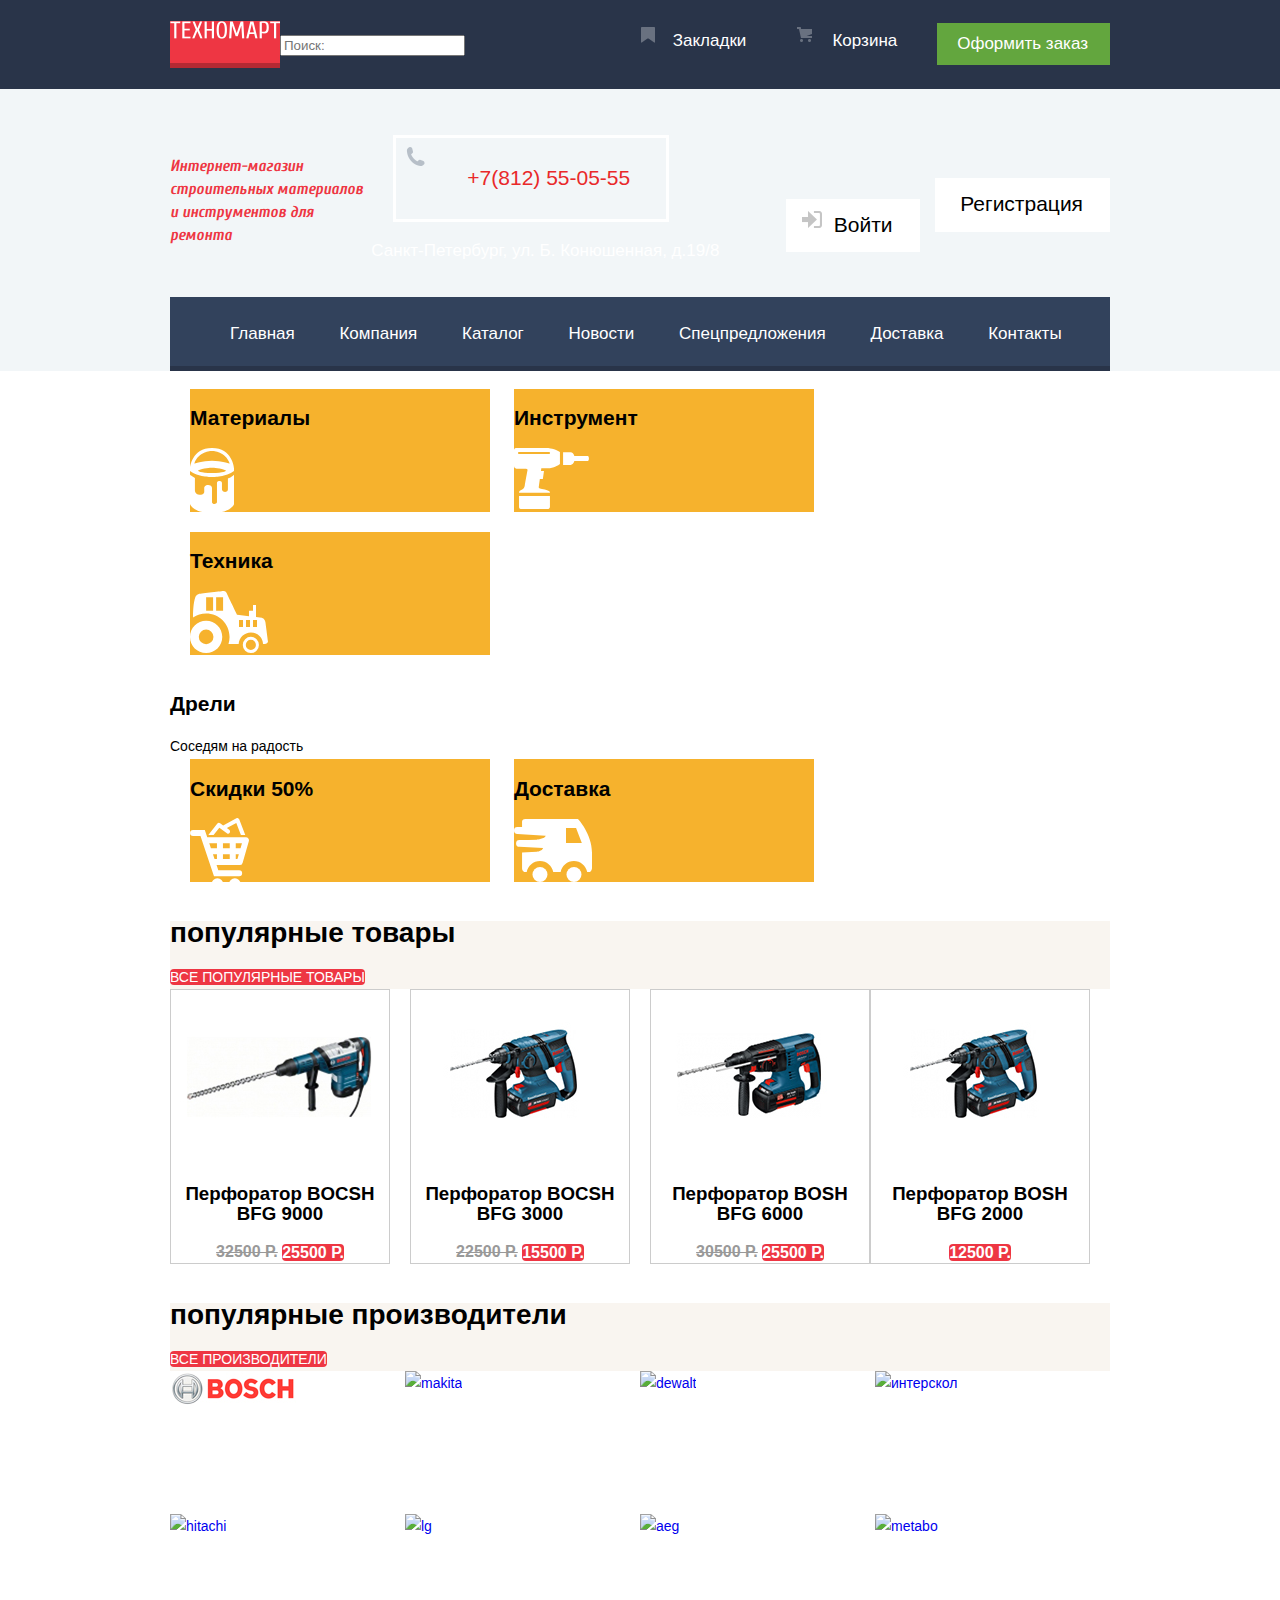
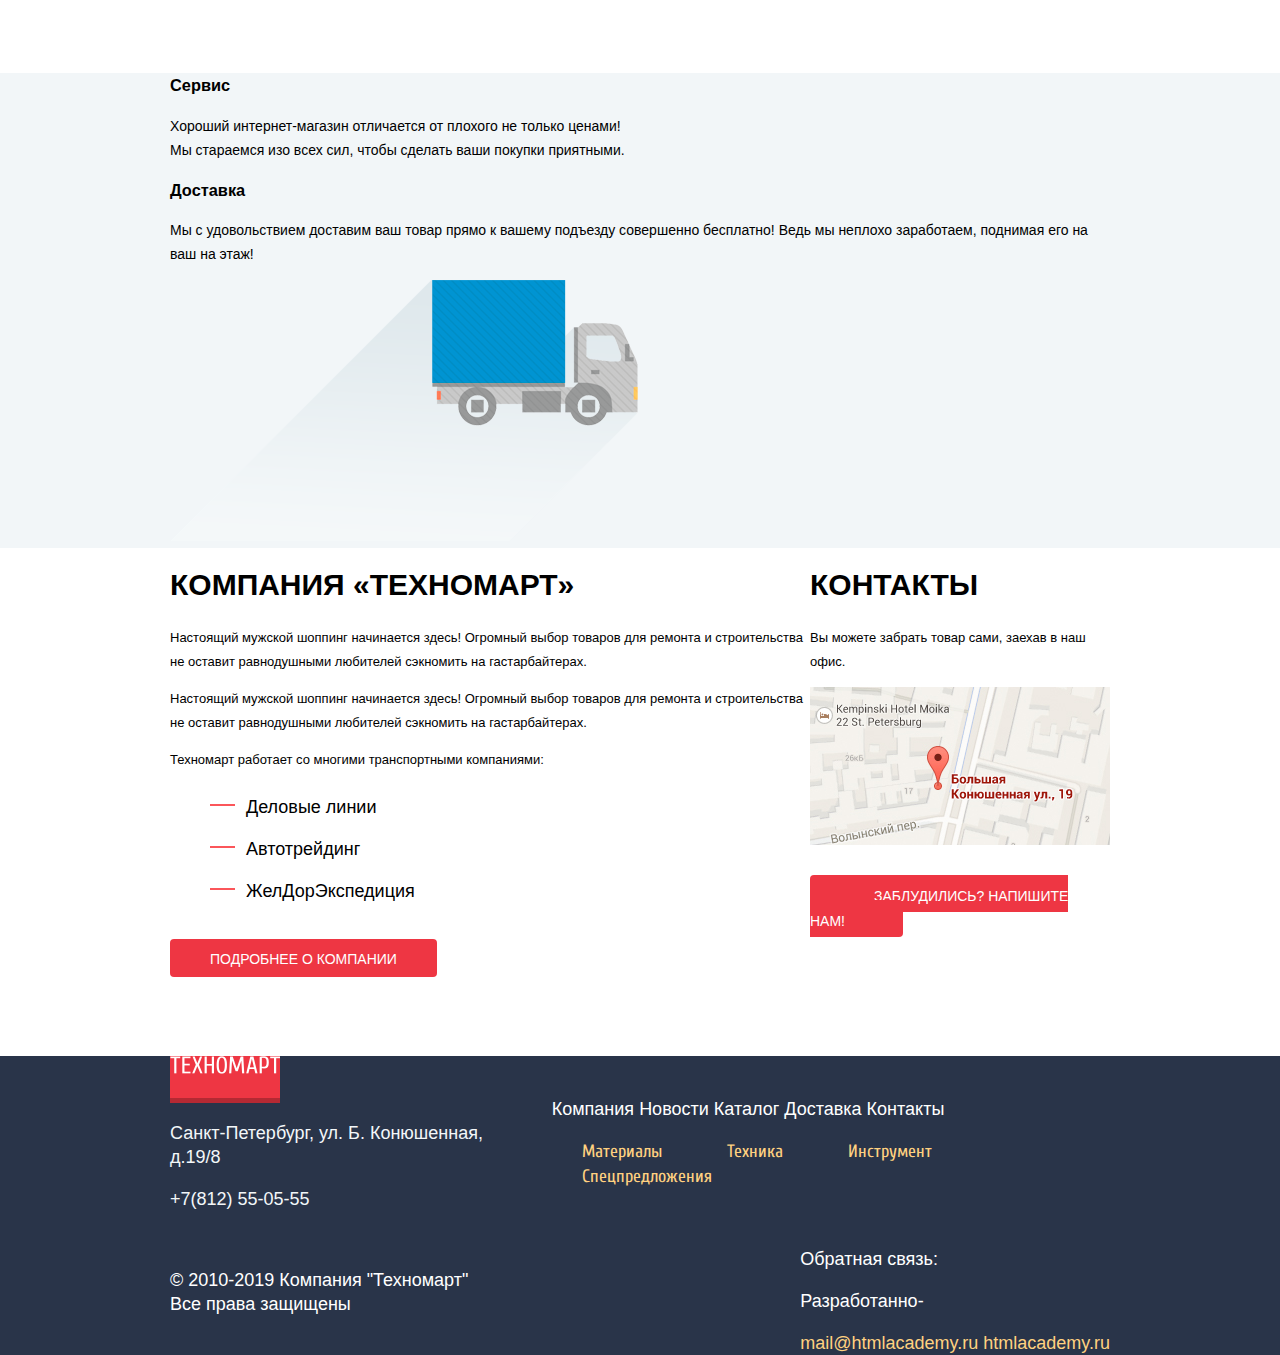
==== index.html @ f89e7402 "lll" ====
<!DOCTYPE html>
<html lang="ru">
  <head>
    <meta charset="utf-8">
    <title>HTML Academy: Техномарт</title>
    <link rel="stylesheet" href="css/normalize.css">
    <link rel="stylesheet" href="https://fonts.googleapis.com/css?family=Cuprum:400,700&amp;subset=cyrillic">
    <link rel="stylesheet" href="css/style.css" >
  </head>
  <body>
    <header class="header">
    <div class="header-action">
     <div class="container">
       <div class="header-inner">
      <a class="logo"><img src="img/logo.png" alt="техномарт магазин"></a>

      <div class="search">
      <form action="#" method="get" >
      <input type="search" name="search" id="search" placeholder="Поиск:">
      <label class="search-label" for="search"></label>
      </form>
      </div>
      <nav class="navigation ">
        <ul class="navigation-list-up list-unstyled">
        <li><a href="bookmarks.html" class="bookmarks">Закладки</a></li>
        <li><a href="basket.html" class="basket">Корзина</a></li>
        <li><a href="order.html" class="order">Оформить заказ</a></li>
        </ul>
      </nav>
      </div>
     </div>

    <div class="header-contacts">
      <div class="container">
        <div class="header-inner">
       <h1> Интернет-магазин<br>
           строительных материалов<br>
           и инструментов для ремонта</h1>

        <div class="contacts-list">
          <div class="contacts-item contacts-company"><p>+7(812) 55-05-55</p></div>
          <div class="contacts-item contacts-address"><p>Санкт-Петербург, ул. Б. Конюшенная, д.19/8</p></div>
        </div>




      <h2 class="visually-hidden">кнопки для пользователя</h2>
        <ul class="user-list list-unstyled">
          <li class="user-item"><a href="login.html" class="login">Войти</a></li>
          <li><a href="registration.html" class="registration">Регистрация</a></li>
        </ul>
       </div>




      <nav class="navigation-menu">
       <ul class="navigation-list list-unstyled">
        <li class="navigation-item"> <a href="main.html">Главная</a></li>
          <li><a href="company.html">Компания</a></li>
          <li><a href="catalogue.html">Каталог</a></li>
          <li><a href="news.html">Новости</a></li>
          <li><a href="special.html">Спецпредложения</a></li>
          <li><a href="delivery.html">Доставка</a></li>
          <li><a href="contacts.html">Контакты</a></li>
       </ul>
      </nav>
     </div>
   </div>
   </header>

   <main>
    <div class="offerings all">
      <div class="container">
      <section>
       <div class="offering">
         <h2>Материалы</h2>
         <div class="offers img">
         <img src="img/icon-materials.svg" alt="Материалы" width="44" height="65">
         </div>
         <a href="materials.html" class="button-offers">на любой вкус</a>
       </div>
       <div class="offering">
         <h2>Инструмент</h2>
         <div class="offers img">
         <img src="img/icon-tool.svg" alt="Инструмент" width="75" height="61">
         </div>
         <a href="tool.html" class="button-offers">на все случаи</a>
       </div>
       <div class="offering">
         <h2>Техника</h2>
         <div class="offers img">
         <img src="img/icon-technics.svg" alt="Техника" width="78" height="62">
         </div>
         <a href="technics.html" class="button-offers">для стройки</a>
       </div>
       <!--надо решить что это-->
       <section class="slider">
        <div class="slider-control"
        <label for="booton-1"></label>
        <label for="booton-2"></label>
        </div>
        <label class="arrow-left" for="botoon-1"></label>
        <label class="arrow-right" for="botoon-2"></label>
        <div class="slider-text">
          <h2>Дрели</h2>
          <span> Соседям на радость</span>
          <a href="catalog-products .html" class="button"></a>
        </div>


       </section>
       <div class="offering">
         <h2>Скидки 50%</h2>
         <div class="offers img">
         <img src="img/icon-discounts.svg" alt="Скидки 50%" width="59" height="72">
         </div>
         <a href="discounts.html" class="button-offers">на 350 товаров</a>
       </div>
       <div class="offering">
         <h2>Доставка</h2>
         <div class="offers img">
         <img src="img/icon-delivery.svg" alt="Доставка" width="78" height="65">
         </div>
         <a href="delivery.html" class="button-offers">бесплатно</a>
       </div>
      </section>


       <div class="popular-goods">
         <h1>популярные товары</h1>
         <a href="popular-goods" class=button>все популярные товары</a>
       </div>
       <section>
        <div class="popular-catalog">
       <div class="perforator-image">
           <img src="img/bosch9000.jpg" width="218" height="170" alt="Перфоратор Bosch BFG 9000">
           <h3>Перфоратор BOCSH <br>
               BFG 9000</h3>
           <span class="oldprice">32500 Р.</span>
           <a href="#bfg9000" class="button">25500 Р.</a>
         </div>
         <div class="perforator-image">
           <img src="img/bosch3000.jpg" width="218" height="170" alt="Перфоратор Bosch BFG 3000">
           <h3>Перфоратор BOCSH <br>
               BFG 3000</h3>
           <span class="oldprice">22500 Р.</span>
           <a href="#bfg3000" class="button">15500 Р.</a>
         </div>
         <div class="perforator-image">
           <img src="img/bosch6000.jpg" width="218" height="170" alt="Перфоратор Bosch BFG 6000">
           <h3>Перфоратор BOSH <br>
               BFG 6000</h3>
           <span class="oldprice">30500 Р.</span>
           <a href="#bfg6000" class="button">25500 Р.</a>
         </div>
         <div class="perforator-image">
           <img src="img/bosch2000.jpg" width="218" height="170" alt="Перфоратор Bosch BFG 2000">
           <h3>Перфоратор BOSH <br>
               BFG 2000</h3>
           <a href="#bfg6000" class="button">12500 Р.</a>
        </div>
        </section>
        <div class="popular-firms">
          <h1>популярные производители</h1>
          <a href="popular-firms" class=button>все производители</a>
        </div>
        <div class="banner-firms">
          <a href="#bosch"><img src="img/bosch-firm.jpg" alt="bosch" width="126" height="37"></a>
          <a href="#makita"><img src="img/makita-firm.jpg" alt="makita" width="123" height="34"></a>
          <a href="#dewalt"><img src="img/dewalt-firm.jpg" alt="dewalt" width="146" height="44"></a>
          <a href="#интерскол"><img src="img/интерскол-firm.jpg" alt="интерскол" width="200" height="89"></a>
          <a href="#hitachi"><img src="img/hitachi-firm.jpg" alt="hitachi" width="170" height="31"></a>
          <a href="#lg"><img src="img/lg-firm.jpg" alt="lg" width="121" height="73"></a>
          <a href="#aeg"><img src="img/aeg-firm.jpg" alt="aeg" width="151" height="96"></a>
          <a href="#metabo"><img src="img/metabo-firm.jpg" alt="metabo" width="204" height="69"></a>
        </div>
       </div>
      </section>
    </div>
  </div>


     <div class="service">
       <div class="container">
       <h3>Сервис</h3>
       <p>Хороший интернет-магазин отличается от плохого не только ценами!
       <br>
        Мы стараемся изо всех сил, чтобы сделать ваши покупки приятными.</p>


      <div class="service all">
        <form></form>
      <h3>Доставка</h3>
      <p>Мы с удовольствием доставим ваш товар прямо
      к вашему подъезду совершенно бесплатно!
      Ведь мы неплохо заработаем,
      поднимая его на ваш на этаж!</p>
      <img src="img/car.png" alt=машина>
      </div>
    </div>
  </div>


      <div class="about-company">
        <div class="container">
          <div class="about-company-inner">
        <div class="info">
          <h2>компания «техномарт»</h2>
          <p>Настоящий мужской шоппинг начинается здесь!
          Огромный выбор товаров для ремонта и строительства не
          оставит равнодушными любителей сэкномить на гастарбайтерах.</p>
          <p>Настоящий мужской шоппинг начинается здесь!
          Огромный выбор товаров для ремонта и строительства
          не оставит равнодушными любителей сэкномить на гастарбайтерах.</p>
          <p>Техномарт работает со многими транспортными компаниями:</p>
          <ul class="list-info list-unstyled">
            <li>Деловые линии</li>
            <li>Автотрейдинг</li>
            <li>ЖелДорЭкспедиция</li>
          </ul>
          <a href="company.html" class="button">Подробнее о компании</a>
        </div>
          <div class="contacts">
            <h2>контакты</h2>

            <p>Вы можете забрать товар сами, заехав в наш офис.</p>
            <h2 class="visually-hidden">карта гугл</h2>
            <a href="img/map.jpg" class="map"><img src="img/map.jpg" width="300" height="158"
              alt="Санкт-Петербург, ул. Б. Конюшенная, д.19/8"></a>
            <a href="write-us.html" class="button">заблудились? напишите нам!</a>
          </div>
        </div>
        </div>


    </main>



      <div class="footer">

          <div class="container">
            <div class="footer-inner">
        <div class="left-footer-menu">
       <a class="logo"><img src="img/logo.png" alt="техномарт магазин"></a>
       <div class="address-footer">
           <div class="contacts-item contacts-address-footer"><p>Санкт-Петербург, ул. Б. Конюшенная, д.19/8</p></div>
           <div class="contacts-item contacts-company-footer"><p>+7(812) 55-05-55</p></div>
         </div>
        </div>
        <div class="right-footer-menu">
        <nav class="footer-navigation">
         <ul class="footer-navigation-list list-unstyled">
            <li class="navigation-item"><a href="company.html">Компания</a></li>
            <li><a href="news.html">Новости</a></li>
            <li><a href="catalogue.html">Каталог</a></li>
            <li><a href="delivery.html">Доставка</a></li>
            <li><a href="contacts.html">Контакты</a></li>
         </ul>
        </nav>
        <nav class="navigation menu-buttom">
          <ul class="navigation-list-buttom list-unstyled">
           <li class="navigation-item"><a href="materials.html">Материалы</a></li>
             <!-- их надо разметить по другому как то, они же желтые-->
             <li><a href="technique.html">Техника</a></li>
             <li><a href="tool.html">Инструмент</a></li>
             <li><a href="special.html">Спецпредложения</a></li>
          </ul>
        </nav>
        </div>
      </div>
     </div>






       <div class="footer-contact">
         <div class="container">
           <div class="contact-inner">
         <div class="copyright">
          <p> © 2010-2019 Компания "Техномарт"<br>
          Все права защищены
          </p>
         </div>
        <div class="social-btn">
          <a href="../vk.com./mygroup" class="social-btn-vk" aria-label="группа техномарта в контакте"></a>
          <a href="../facebook.com/mygroup" class="social-btn-fb" aria-label="группа техномарта на фейсбуке "></a>
          <a href="../instagram.com/mygroup" class="social-btn-inst" aria-label="группа техномарта в телеграм"></a>
        </div>
        <div class="communication">
          <div class="feedback">
            <p>Обратная связь:</p>
            <p>Разработанно-</p>
          </div>
          <div class="mail">
            <a href="mail@htmlacademy.ru">mail@htmlacademy.ru</a>
            <a href="https://htmlacademy.ru">htmlacademy.ru</a>
          </div>
        </div>
       </div>
       </div>
     </div>


       <div class="modal-map modal-content-show-map">
       <div>
       <button class="modal-content-close-map" type="button">закрыть</button>
       <img src="img/map.jpg" width="" height="">
       </div>
       </div>
       <div class="modal-content-user-letter">
       <button class="modal-content-close-letter" type="button">закрыть</button>
         <form class="appointment-form" action="https://echo.htmlacademy/ru" method="post">
          <p class="appointment-item">
           <label for="appointment-name">Ваше имя:</label>
           <input type="text" name="Ваше имя" placeholder="Имя Фамилия">
         </p>
         <p class="appointment-item">
           <label for="appointment-e-mail">Ваш e-mail:</label>
           <input type="address" name="Ваш e-mail:" placeholder="email@example.com">
         </p>
         <p class="appointment-item">
           <label for="appointment-text-letter">Текст письма:</label>
           <input type="textletter" name="Текст письма" placeholder="в свободной форме">
         </p>
         <div class="form-button">
       <button class="button" type="submit">отправить</button>
         </div>
         </form>
       </div>

     </div>
     </body>
    </html>
---- css/style.css ----
body {
  margin: 0;
  padding: 0;
  font-family: "PT Cuprum", Arial, sans-serif;
  font-size: 14px;
  line-height: 24px;
  font-weight: normal;
  font-style: normal;
  color:#000000 ;
  background-color: #ffffff;
}
.visually-hidden{
  position: absolute;
  width: 1px;
  height: 1px;
  margin: -1px;
  border: 0;
  padding: 0;
  clip: rect(0 0 0 0);
  overflow: hidden;
}
/*отмена почеркивания у ссылок*/
a {
text-decoration: none;
}
/*эффекты логотипа*/
.logo{
display: inline-block;
box-shadow: inset 0 -5px 0 rgba(0, 0, 0, 0.24);
height: 47px;
background-color: #ee3643;
}
/*цвет наведения у логотипа*/
.logo:hover{
  background-color: #ba2732;
}

/*отмена маркеров*/
.list-unstyled{
list-style-type: none;

}

/*размер верхней навигации*/
.header-action{
font-size: 17px;
}

/*размер шрифта футера цвет текста */
.footer{
font-size: 18px;
color: #f3f7f9;
background-color: #293449;
}

.footer-inner {
  display: flex;
  justify-content: space-between;
  align-items: center;
}
.contact-inner{
  display: flex;
  justify-content: space-between;
  align-items: center;
  }

.footer-navigation-list li{
  display: inline-block;
  }
.navigation-list-buttom li{
  display: inline-block;
  }
  .navigation-list a{
  display: block;
  padding: 25px 20px;
  vertical-align: middle;}
/*цвет ссылки*/
.navigation-list a,
.footer-navigation-list a,
.navigation-list-up a {
color: #ffffff;
}
.navigation-list-up a{
  display: block;

}
.navigation-list-buttom,
.mail{
color: #ffd180;
}

/*наведение и фокусировка верхней навигации*/
.navigation-list a:hover,
.navigation-list a:focus,
.navigation-list-up a:hover,
.navigation-list-up a:focus {
background-color: #212a3a;
}
.navigation-list li{
  display: inline-block;
}
.navigation-list-up li{
  display: inline-block;
}

.bookmarks {
    position: relative;
    width: 105px;
    float: left;
    padding: 12px 0 12px 45px;
    font-size: 17px;

  }
  .bookmarks::before {
    content: "";
    position: absolute;
    top: 10px;
    left: 13px;
    width: 20px;
    height: 20px;
    background: url(../img/icon-bookmark.png) no-repeat;
  }

  .basket {
      position: relative;
      float: left;
      width: 100px;
      padding: 12px 0 12px 50px;
      font-size: 17px;
}

.basket::before {
    content: "";
    position: absolute;
    top: 10px;
    left: 15px;
    width: 20px;
    height: 20px;
    background: url(../img/cart-icon.png) no-repeat;
  }


    .order {
    float: left;
    padding: 12px 22px 12px 20px;
    font-size: 17px;
    line-height: 18px;
  }

  .order {
      float: left;
      padding: 12px 22px 12px 20px;
      font-size: 17px;
      line-height: 18px;

      text-decoration: none;

      background: #63a63e;}

/*наведение подчеркивание футер*/
.mail a:hover,
.mail a:focus,
.navigation-list-buttom a:hover,
.navigation-list-buttom a:focus,
.footer-navigation-list a:hover,
.footer-navigation-list a:focus {
text-decoration: underline;
}


/* текст заглавный*/
.header-contacts h1{
width: 196px;
height: 60px;
color: #ee3643;
font-weigh: 100;
font-family: Cuprum;
font-size: 16px;
font-style: italic;
line-height: 23px;
}

/*фон вверху адрес и тел и стр каталога*/
.header-contacts,
.name-product,
.about-product,
.service {
background-color: #f2f6f8;
}
/*подчеркивание блок пользователя*/
.my-order,
.cabinet{
text-decoration: underline;
color: #32425c
}
.point{
width: 4px;
height: 5px;
background-color: #32425c;
border-radius: 50px;
}

/*фон темный для верхней навигации и низа футера*/
.footer-contact,
.header-action{
background-color: #293449;
}
/*фон главная и футер верх и тень*/
.navigation-menu,
.footer-menu{
box-shadow: inset 0 -5px 0 #293449;
background-color: #32425c;
}

/*фон производители и товары*/
.popular-goods,
.popular-firms{

background-color: #f9f5f0;
}

.button{

font: inherit;
text-align: center;
color: #ffffff;
vertical-align: middle;
text-transform: uppercase;
background-color: #ee3643;
border: none;
border-radius: 4px;
}
.button a{
display: inline block;
}
/* наведение и фокус кнопок*/
.button:hover,
.button:focus,
.button:active,
.btn:hover,
.btn:focus,
.btn:active {
background-color: #ba2732;
}


/*область для телефон*/
.contacts-company{
position: relative;
margin: 46px 50px 4px 22px;
border: 3px solid #ffffff;
width: 270px;
font-size: 21px;
line-height: 18px;
}

/*телефон компании*/
.contacts-company p{
  padding: 10px 10px 11px 71px;
  color: #e9292a;
}
.contacts-company::before{
content: "";
position: absolute;
top: 9px;
left: 10px;
width: 20px;
height: 20px;
background: url(../img/icon-phone.png) no-repeat;

}

}
/*адрес компании*/
.contacts-address p{
margin-left: 31px;
font-size: 14px;
line-height: 24px;
color: #32425c;
}

/*ввод и регистрация и блок пользователя*/
.login{
  position: relative;
font-size: 21px;
margin: 47px 10px 0 21px;
padding: 12px 26px 14px 46px;
background-color: #ffffff;
border: 2px solid #ffffff;
color:#000000;
}

.registration {
  font-size: 21px;
  float: right;
  padding: 12px 25px 14px 23px;
  margin-top: 47px;
  font-size: 21px;
  background-color: #ffffff;
  border: 2px solid #ffffff;
  color:#000000;
  }

  .login::before {
    content: "";
    position: absolute;
    top: 10px;
    left: 14px;
    width: 20px;
    height: 20px;
    background: url("../img/icon-login.png") no-repeat;

}
.user-list li{
  display: inline-block;
}

/* ввод и реистрация */
.user-list a:hover,
.user-list a:focus,
.user-list a:active {
color: red;
}


.about-company-inner{
  display: flex;
  justify-content: space-between;
}
.about-company{
margin-bottom: 87px;

}

/*ссылки на гл стр предложения*/
.button-offers{
color: #ffffff;
}


/*блоки предложений*/
.offering{
  position: relative;
  display: inline-block;
  width: 300px;
  height: 123px;
  margin: 0 0 20px 20px;
  vertical-align: middle;
  background-color: #f6b22d;
}


/*.popular-goods .button,
.popular-firms .button{
background-color: #ee3643;
border-radius: 4px;
}*/
.list-sorting{
  display: flex;
  justify-content: space-between;
}
.list-sorting a{
text-decoration: none;
font-size: 18px;
color: #acaaa5;
border-bottom: 1px dashed #ee3643;
}
.list-sorting .sorting-up-active{
  border: none;

}
.list-sorting .sorting-up{
  display: inline-block;
  width: 20px;
  height: 20px;
  background: url(../img/icon-up-dir.png) no-repeat;

}
.list-sorting .sorting-down{
display: inline-block;
width: 20px;
height: 20px;
border: none;
background: url(../img/icon-down-dir.png) no-repeat;
}
.all-perforatrs{
  display: flex;
  flex-wrap: wrap;
}



.popular-catalog{
  display: flex;
  justify-content: space-between;
  align-items: center;
}
.banner-firms {
    display: flex;
    flex-wrap: wrap;
}

.banner-firms a{
  display: inline-block;
  width: 218px;
  height: 143px;
  flex-basis:25%;
}
.banner-firms a img {

  left: 50%;
  top: 50%;
  }



.breadcrumbs{
  display: flex;
  justify-content: flex-start;
  flex-wrap: wrap;
  padding: 0;
  margin: 0;
  margin-bottom: 17px;
  font-size: 13px;
  list-style: none;
  text-transform: uppercase;


}

.breadcrumbs li{
  position: relative;

  margin-right: 42px;

}


.breadcrumbs li:last-child {
  margin-right: 0;
}

.marker1::before{
  content: "";
    position: absolute;
    top: 1px;
    left: -19px;
    width: 16px;
    height: 20px;
  background-image: url("../img/icon-home.png");
  background-repeat: no-repeat;
  background-position: 0px 0px;
}

.marker2::after,
.marker1::after{
  content: "";
    position: absolute;
    top: -1px;
    left: 68px;
    width: 14px;
    height: 20px;
  background-image: url("../img/icon-right-small.png");
  background-repeat: no-repeat;
  background-position: 0px 0px;
}

.breadcrumbs a{
font-size: 13px;
color: #000000;

}

.filter fieldset {
  padding: 0;
  margin: 0;
  margin-bottom: 30px;

  border: none;
}
.filter-selection{
  width: 220px;
}
.sorting,
.filter {
background: #f9f5f0;
}

.filter-choice fieldset{
border: none;
}
/*параметры для названия форм*/
.filter legend {
  font-size: 17px;
  line-height: 30px;
}
/* сброс стиляи высота строки*/
.filter ul {
  list-style: none;
  line-height: 20px;
}

.filter-input:hover + label,
.filter-input:focus + label {
  color: #c5c5c5;
}

.filter-input:disabled + label {
  color: #c5c5c5;

  opacity: 0.5;
}

.perforator{
list-style: none;
}
.perforator-image{
  position: relative;
    display: inline-block;
    width: 218px;
    margin-right: 20px;
    margin-bottom: 20px;

    line-height: 20px;
    font-weight: bold;
    text-align: center;

    border: 1px solid #ccc;
}
.perforator-image:nth-child(3n) {
  margin-right: 0;
}

.perforator-image {
  font-size: 0;
}

.perforator-image {
  font-size: 16px;
}


.perforator-image .flag{
  position: absolute;
  top: -1px;
  right: -1px;

  width: 60px;
  height: 60px;

  text-indent: -1000px;
  overflow: hidden;
  z-index: 20;
}
.perforator-image .flag-new{
  background: url("../img/new-flag.png") no-repeat 0 0;
}
.perforator-image .actions {
  position: absolute;
  top: 0;
  left: 0;

  width: 218px;
  height: 88px;
  padding: 40px 0;

  background-color: rgba(255,255,255,0.9);
  z-index: 10;
}

.perforator-image .perforator-actions .buy,
.perforator-image .perforator-actions .bookmark {
  display: block;
  width: 129px;
  margin: 0 auto;
  margin-bottom: 7px;
  padding: 7px 0;

  background-color: #63a63e;
  border: 3px solid #63a63e;
  border-bottom-color: #367315;
  border-radius:3px;

color: white;
font-size: 14px;
font-weight: normal;
font-family: "Cuprum", sans-serif;
line-height: 18px;
text-decoration: none;
text-transform: uppercase;
}

.perforator-image .perforator-actions .bookmark{
  color: #32425c;
 background: white;
 border-bottom-color: #63a63e;
}
.perforator-image .perforator-actions{
display: none;
}
.perforator-image:hover .perforator-actions{
  display: block;
}

.perforator-image .image {
  width: 218px;
  height: 168px;
}

.perforator-image .image img {
  max-width: 100%;
}


.perforator-image .title{
  min-height: 40px;
  padding: 0 25px;
  margin-top: 10px;
  margin-bottom: 15px;
}
.perforator-image .oldprice{
  min-height: 20px;
  margin-top: 15px;
  margin-bottom: 10px;

  color: #999;
  text-decoration: line-through;
}
.perforator-image .price {
  position: relative;
  width: 80px;
  margin: 10px auto;
  margin-bottom: 20px;
  padding: 10px 30px;

  color: white;
  background: #ee3643;
  border-radius: 3px;
}
.perforator-image .price:after {
  content: "";

  position: absolute;
  top: 0;
  right: -20px;

  width: 0;
  height: 0;

  border: 20px solid white;
  border-left-color: #ee3643;
}

.perforator-image:hover {
  box-shadow: 0 0 10px rgba(0, 0, 0, 0.2);
}

/*.perforator-image h3{
  color: #000000;
  font-size: 18px;
  line-height: 20px;
}
.perforator-image h3{
text-transform: none;
}*/
/*старая цена*/
/*.oldprice{
color: #999999;
font-size: 17px;
line-height: 18px;
text-decoration: line-through;
text-transform: uppercase;
}*/

.name-product{
  margin-bottom: 20px;
  padding: 30px 0 29px;
}

.name-product h1{
font: inherit;
color: #32425c;
font-size: 30px;
text-transform: uppercase;
}
.product-inner{
display: flex;
justify-content: space-between;

}

.pagination-list {
  display: flex;
  flex-wrap: wrap;

  padding: 0;
  margin: 0;

  list-style: none;
}
.following{
  margin-right: 0;
}

.pagination-list a {
  display: block;
  padding: 10px 19px;
  margin-right: 9px;
  border: 1px solid #e5e5e5;
  border-radius: 5px;}


.pagination-item a,
.following a{
color: #000000;
border: 1px solid #e5e5e5;
background-color: #ffffff;
}
.pagination-item:hover,
.pagination-item:focus{
background-color: #ffffff;
}

.pagination-item-current a {
  color: #ffffff;

  background-color: #ee3643;
}

.pagination-item-current:hover,
.pagination-item-current:focus,
.pagination-item-current:active{
color: #oooooo;
background-color: #ffffff;
}

.contacts-list,
.copyright,
.feedback{
  color:#ffff;
}

.navigation-list-buttom a {
    padding: 0 30px;
    font-size: 18px;
    line-height: 24px;

    font-style: normal;
    font-family: "Cuprum","Arial",sans-serif;
    color: inherit;
    text-decoration: none;
}
/*фон контакты футер*/
.footer-contact{
  background-color: #293449;
}



/*цвет ссылок*/
.mail a{
color: #ffd180;
}
/*.perforator-actions{
  display: none;
}*/
/* маил и обратная связь по правому краю*/
/*.mail,
.feedback{
text-align: right;
}*/
/*скрытие модального окна*/
.modal-map,
.modal-add-product{
  display: none;
}
.map {
    display: block;
    width: 300px;
    height: 158px;
    margin-bottom: 37px;
  }

/*фон модального окна*/
.modal-content-user-letter{
  display: none;
background: #ffffff;
}
.appointment-item{
font-size: 18px;
}
/*модальное окно внутри*/
.appointment-form input[type="text"],
.appointment-form input[type="address"],
.appointment-form input[type="textletter"]{
font: inherit;
font-size: 13px;
color: #999999;
background-color: #ffffff;
border: 2px solid #999999;
border-radius: 5px;
}
/*размер будет отличаться
.textletter input[type="textletter"]{

  }*/
  .form-button,
  .add-product-button{
  color: green;
  }
  .btn{
    font: inherit;
    text-align: center;
    color: #000000;
    vertical-align: middle;
    text-transform: uppercase;
    background-color: #ffffff;
    border: none;
    border-radius: 4px;
  }


/*-----СЕТОЧНЫЕ---*/
.header-action{
  margin: 0;
  padding: 0;
  list-style: none;
}


.header{
  margin-bottom: 18px;
}
.header-contacts{
min-height: 278px;
color: #000;
}

.container {
width: 940px;
margin: 0 auto;
min-height: 42px;
}
.header-inner{
  display: flex;
  justify-content: space-between;
  align-items: center;
}
.header-inner{
  width: 940px;
  margin: 0 auto;
}
.header-action{
  min-height: 42px;
}

.search{
  margin-right: auto;

}

.list-info {
  position: relative;
  margin: 11px 0 34px 36px;
  font-size: 18px;
  line-height: 40px;

}

.list-info li::before{
content: '';
position: relative;
left: -36px;
top: 19px;
display: block;
width: 25px;
height: 2px;
background: #fb565a;
}
.info h2,
.contacts h2 {
    margin-bottom: 29px;
    text-transform: uppercase;
    font-size: 30px;}
.info p,
.contacts p {
    font-size: 13px;
      }
.info .button {
  padding: 12px 40px 10px;
  font-size: 14px;
  line-height: 18px;
  text-align: center;
}

.contacts .button {
    padding: 13px 58px 8px 64px;
    font-size: 14px;
    text-align: center;
  }
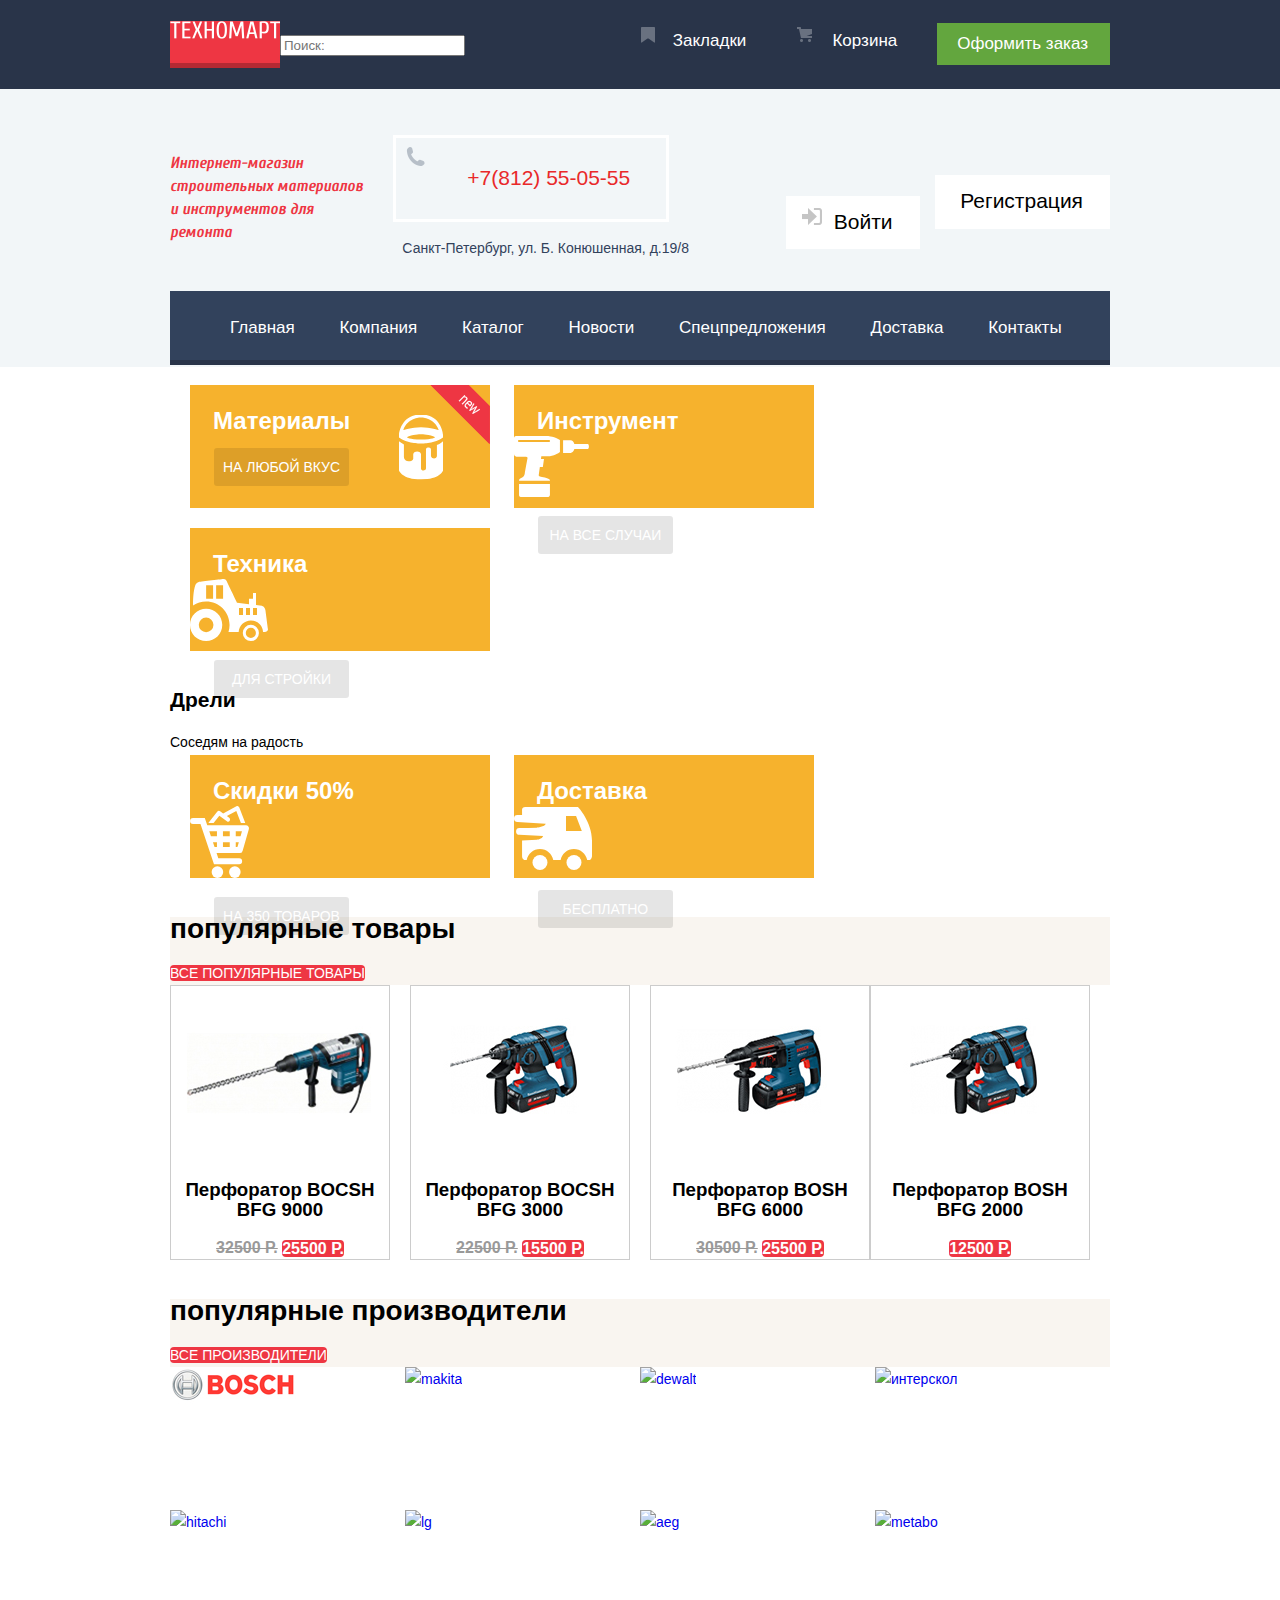
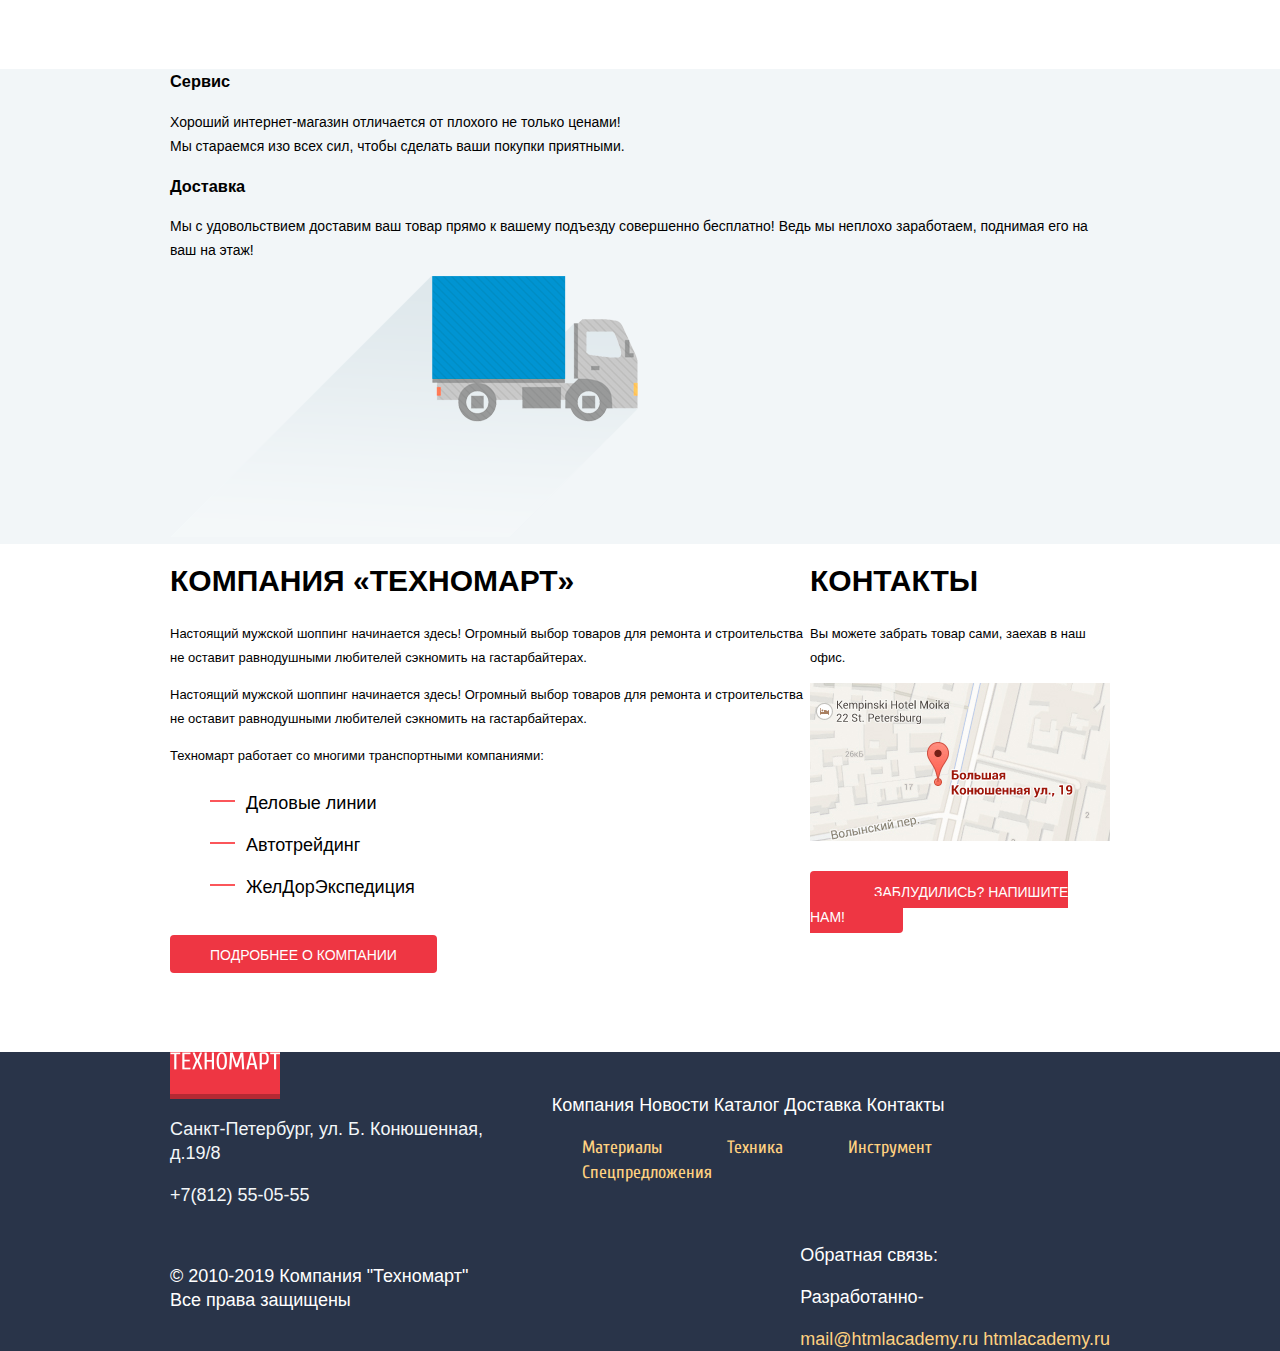
==== commit e90b6f45: "jjj" ====
--- a/index.html
+++ b/index.html
@@ -11,14 +11,14 @@
     <header class="header">
     <div class="header-action">
      <div class="container">
-       <div class="header-inner">
+     <div class="header-inner">
       <a class="logo"><img src="img/logo.png" alt="техномарт магазин"></a>
 
       <div class="search">
-      <form action="#" method="get" >
-      <input type="search" name="search" id="search" placeholder="Поиск:">
-      <label class="search-label" for="search"></label>
-      </form>
+       <form action="#" method="get" >
+       <input type="search" name="search" id="search" placeholder="Поиск:">
+       <label class="search-label" for="search"></label>
+       </form>
       </div>
       <nav class="navigation ">
         <ul class="navigation-list-up list-unstyled">
@@ -32,51 +32,46 @@
 
     <div class="header-contacts">
       <div class="container">
+
         <div class="header-inner">
-       <h1> Интернет-магазин<br>
+         <h1> Интернет-магазин<br>
            строительных материалов<br>
            и инструментов для ремонта</h1>
 
         <div class="contacts-list">
-          <div class="contacts-item contacts-company"><p>+7(812) 55-05-55</p></div>
-          <div class="contacts-item contacts-address"><p>Санкт-Петербург, ул. Б. Конюшенная, д.19/8</p></div>
-        </div>
-
-
-
-
-      <h2 class="visually-hidden">кнопки для пользователя</h2>
-        <ul class="user-list list-unstyled">
+         <div class="contacts-item contacts-company"><p>+7(812) 55-05-55</p></div>
+         <div class="contacts-item contacts-address"><p>Санкт-Петербург, ул. Б. Конюшенная, д.19/8</p></div>
+        </div>
+
+        <h2 class="visually-hidden">кнопки для пользователя</h2>
+         <ul class="user-list list-unstyled">
           <li class="user-item"><a href="login.html" class="login">Войти</a></li>
           <li><a href="registration.html" class="registration">Регистрация</a></li>
-        </ul>
-       </div>
-
-
-
-
-      <nav class="navigation-menu">
-       <ul class="navigation-list list-unstyled">
-        <li class="navigation-item"> <a href="main.html">Главная</a></li>
+         </ul>
+        </div>
+
+        <nav class="navigation-menu">
+         <ul class="navigation-list list-unstyled">
+          <li class="navigation-item"> <a href="main.html">Главная</a></li>
           <li><a href="company.html">Компания</a></li>
           <li><a href="catalogue.html">Каталог</a></li>
           <li><a href="news.html">Новости</a></li>
           <li><a href="special.html">Спецпредложения</a></li>
           <li><a href="delivery.html">Доставка</a></li>
           <li><a href="contacts.html">Контакты</a></li>
-       </ul>
-      </nav>
-     </div>
-   </div>
-   </header>
+         </ul>
+        </nav>
+      </div>
+     </div>
+    </header>
 
    <main>
     <div class="offerings all">
-      <div class="container">
+     <div class="container">
       <section>
-       <div class="offering">
+       <div class="offering new">
          <h2>Материалы</h2>
-         <div class="offers img">
+         <div class="offers-img">
          <img src="img/icon-materials.svg" alt="Материалы" width="44" height="65">
          </div>
          <a href="materials.html" class="button-offers">на любой вкус</a>
@@ -85,7 +80,7 @@
          <h2>Инструмент</h2>
          <div class="offers img">
          <img src="img/icon-tool.svg" alt="Инструмент" width="75" height="61">
-         </div>
+        </div>
          <a href="tool.html" class="button-offers">на все случаи</a>
        </div>
        <div class="offering">
--- a/css/style.css
+++ b/css/style.css
@@ -10,6 +10,7 @@
   color:#000000 ;
   background-color: #ffffff;
 }
+
 .visually-hidden{
   position: absolute;
   width: 1px;
@@ -20,17 +21,20 @@
   clip: rect(0 0 0 0);
   overflow: hidden;
 }
+
 /*отмена почеркивания у ссылок*/
 a {
-text-decoration: none;
-}
+  text-decoration: none;
+}
+
 /*эффекты логотипа*/
 .logo{
-display: inline-block;
-box-shadow: inset 0 -5px 0 rgba(0, 0, 0, 0.24);
-height: 47px;
-background-color: #ee3643;
-}
+  display: inline-block;
+  box-shadow: inset 0 -5px 0 rgba(0, 0, 0, 0.24);
+  height: 47px;
+  background-color: #ee3643;
+}
+
 /*цвет наведения у логотипа*/
 .logo:hover{
   background-color: #ba2732;
@@ -38,20 +42,19 @@
 
 /*отмена маркеров*/
 .list-unstyled{
-list-style-type: none;
-
+  list-style-type: none;
 }
 
 /*размер верхней навигации*/
 .header-action{
-font-size: 17px;
+  font-size: 17px;
 }
 
 /*размер шрифта футера цвет текста */
 .footer{
-font-size: 18px;
-color: #f3f7f9;
-background-color: #293449;
+  font-size: 18px;
+  color: #f3f7f9;
+  background-color: #293449;
 }
 
 .footer-inner {
@@ -59,35 +62,39 @@
   justify-content: space-between;
   align-items: center;
 }
+
 .contact-inner{
   display: flex;
   justify-content: space-between;
   align-items: center;
-  }
+}
 
 .footer-navigation-list li{
   display: inline-block;
-  }
+}
+
 .navigation-list-buttom li{
   display: inline-block;
-  }
-  .navigation-list a{
+}
+.navigation-list a{
   display: block;
   padding: 25px 20px;
-  vertical-align: middle;}
+  vertical-align: middle;
+}
 /*цвет ссылки*/
 .navigation-list a,
 .footer-navigation-list a,
 .navigation-list-up a {
-color: #ffffff;
-}
+  color: #ffffff;
+}
+
 .navigation-list-up a{
   display: block;
-
-}
+}
+
 .navigation-list-buttom,
 .mail{
-color: #ffd180;
+  color: #ffd180;
 }
 
 /*наведение и фокусировка верхней навигации*/
@@ -95,68 +102,70 @@
 .navigation-list a:focus,
 .navigation-list-up a:hover,
 .navigation-list-up a:focus {
-background-color: #212a3a;
-}
+  background-color: #212a3a;
+}
+
 .navigation-list li{
   display: inline-block;
 }
+
 .navigation-list-up li{
   display: inline-block;
 }
 
 .bookmarks {
-    position: relative;
-    width: 105px;
-    float: left;
-    padding: 12px 0 12px 45px;
-    font-size: 17px;
-
-  }
-  .bookmarks::before {
-    content: "";
-    position: absolute;
-    top: 10px;
-    left: 13px;
-    width: 20px;
-    height: 20px;
-    background: url(../img/icon-bookmark.png) no-repeat;
-  }
-
-  .basket {
-      position: relative;
-      float: left;
-      width: 100px;
-      padding: 12px 0 12px 50px;
-      font-size: 17px;
+  position: relative;
+  width: 105px;
+  float: left;
+  padding: 12px 0 12px 45px;
+  font-size: 17px;
+}
+
+.bookmarks::before {
+  content: "";
+  position: absolute;
+  top: 10px;
+  left: 13px;
+  width: 20px;
+  height: 20px;
+  background: url(../img/icon-bookmark.png) no-repeat;
+}
+
+.basket {
+  position: relative;
+  float: left;
+  width: 100px;
+  padding: 12px 0 12px 50px;
+  font-size: 17px;
 }
 
 .basket::before {
-    content: "";
-    position: absolute;
-    top: 10px;
-    left: 15px;
-    width: 20px;
-    height: 20px;
-    background: url(../img/cart-icon.png) no-repeat;
-  }
-
-
-    .order {
-    float: left;
-    padding: 12px 22px 12px 20px;
-    font-size: 17px;
-    line-height: 18px;
-  }
-
-  .order {
-      float: left;
-      padding: 12px 22px 12px 20px;
-      font-size: 17px;
-      line-height: 18px;
-
-      text-decoration: none;
-
-      background: #63a63e;}
+  content: "";
+  position: absolute;
+  top: 10px;
+  left: 15px;
+  width: 20px;
+  height: 20px;
+  background: url(../img/cart-icon.png) no-repeat;
+}
+
+.order {
+  float: left;
+  padding: 12px 22px 12px 20px;
+  font-size: 17px;
+  line-height: 18px;
+}
+
+.order {
+  float: left;
+  padding: 12px 22px 12px 20px;
+  font-size: 17px;
+  line-height: 18px;
+
+  text-decoration: none;
+
+  background: #63a63e;
+}
 
 /*наведение подчеркивание футер*/
 .mail a:hover,
@@ -165,20 +174,19 @@
 .navigation-list-buttom a:focus,
 .footer-navigation-list a:hover,
 .footer-navigation-list a:focus {
-text-decoration: underline;
-}
-
+  text-decoration: underline;
+}
 
 /* текст заглавный*/
 .header-contacts h1{
-width: 196px;
-height: 60px;
-color: #ee3643;
-font-weigh: 100;
-font-family: Cuprum;
-font-size: 16px;
-font-style: italic;
-line-height: 23px;
+  width: 196px;
+  height: 60px;
+  color: #ee3643;
+  font-weigh: 100;
+  font-family: Cuprum;
+  font-size: 16px;
+  font-style: italic;
+  line-height: 23px;
 }
 
 /*фон вверху адрес и тел и стр каталога*/
@@ -186,54 +194,57 @@
 .name-product,
 .about-product,
 .service {
-background-color: #f2f6f8;
-}
+  background-color: #f2f6f8;
+}
+
 /*подчеркивание блок пользователя*/
 .my-order,
 .cabinet{
-text-decoration: underline;
-color: #32425c
-}
+  text-decoration: underline;
+  color: #32425c
+}
+
 .point{
-width: 4px;
-height: 5px;
-background-color: #32425c;
-border-radius: 50px;
+  width: 4px;
+  height: 5px;
+  background-color: #32425c;
+  border-radius: 50px;
 }
 
 /*фон темный для верхней навигации и низа футера*/
 .footer-contact,
 .header-action{
-background-color: #293449;
-}
+  background-color: #293449;
+}
+
 /*фон главная и футер верх и тень*/
 .navigation-menu,
 .footer-menu{
-box-shadow: inset 0 -5px 0 #293449;
-background-color: #32425c;
+  box-shadow: inset 0 -5px 0 #293449;
+  background-color: #32425c;
 }
 
 /*фон производители и товары*/
 .popular-goods,
 .popular-firms{
-
-background-color: #f9f5f0;
+  background-color: #f9f5f0;
 }
 
 .button{
-
-font: inherit;
-text-align: center;
-color: #ffffff;
-vertical-align: middle;
-text-transform: uppercase;
-background-color: #ee3643;
-border: none;
-border-radius: 4px;
-}
+  font: inherit;
+  text-align: center;
+  color: #ffffff;
+  vertical-align: middle;
+  text-transform: uppercase;
+  background-color: #ee3643;
+  border: none;
+  border-radius: 4px;
+}
+
 .button a{
-display: inline block;
-}
+  display: inline block;
+}
+
 /* наведение и фокус кнопок*/
 .button:hover,
 .button:focus,
@@ -241,18 +252,17 @@
 .btn:hover,
 .btn:focus,
 .btn:active {
-background-color: #ba2732;
-}
-
+  background-color: #ba2732;
+}
 
 /*область для телефон*/
 .contacts-company{
-position: relative;
-margin: 46px 50px 4px 22px;
-border: 3px solid #ffffff;
-width: 270px;
-font-size: 21px;
-line-height: 18px;
+  position: relative;
+  margin: 46px 50px 4px 22px;
+  border: 3px solid #ffffff;
+  width: 270px;
+  font-size: 21px;
+  line-height: 18px;
 }
 
 /*телефон компании*/
@@ -260,35 +270,34 @@
   padding: 10px 10px 11px 71px;
   color: #e9292a;
 }
+
 .contacts-company::before{
-content: "";
-position: absolute;
-top: 9px;
-left: 10px;
-width: 20px;
-height: 20px;
-background: url(../img/icon-phone.png) no-repeat;
-
-}
-
-}
+  content: "";
+  position: absolute;
+  top: 9px;
+  left: 10px;
+  width: 20px;
+  height: 20px;
+  background: url(../img/icon-phone.png) no-repeat;
+}
+
 /*адрес компании*/
 .contacts-address p{
-margin-left: 31px;
-font-size: 14px;
-line-height: 24px;
-color: #32425c;
+  margin-left: 31px;
+  font-size: 14px;
+  line-height: 24px;
+  color: #32425c;
 }
 
 /*ввод и регистрация и блок пользователя*/
 .login{
   position: relative;
-font-size: 21px;
-margin: 47px 10px 0 21px;
-padding: 12px 26px 14px 46px;
-background-color: #ffffff;
-border: 2px solid #ffffff;
-color:#000000;
+  font-size: 21px;
+  margin: 47px 10px 0 21px;
+  padding: 12px 26px 14px 46px;
+  background-color: #ffffff;
+  border: 2px solid #ffffff;
+  color:#000000;
 }
 
 .registration {
@@ -300,18 +309,18 @@
   background-color: #ffffff;
   border: 2px solid #ffffff;
   color:#000000;
-  }
-
-  .login::before {
-    content: "";
-    position: absolute;
-    top: 10px;
-    left: 14px;
-    width: 20px;
-    height: 20px;
-    background: url("../img/icon-login.png") no-repeat;
-
-}
+}
+
+.login::before {
+  content: "";
+  position: absolute;
+  top: 10px;
+  left: 14px;
+  width: 20px;
+  height: 20px;
+  background: url("../img/icon-login.png") no-repeat;
+}
+
 .user-list li{
   display: inline-block;
 }
@@ -320,24 +329,34 @@
 .user-list a:hover,
 .user-list a:focus,
 .user-list a:active {
-color: red;
-}
-
+  color: red;
+}
 
 .about-company-inner{
   display: flex;
   justify-content: space-between;
 }
+
 .about-company{
-margin-bottom: 87px;
-
+  margin-bottom: 87px;
 }
 
 /*ссылки на гл стр предложения*/
 .button-offers{
-color: #ffffff;
-}
-
+  display: inline-block;
+  width: 135px;
+  padding: 10px 0;
+  margin: 12px 0 0 24px;
+  font-weight: 400;
+  font-size: 14px;
+  line-height: 18px;
+  text-decoration: none;
+  text-transform: uppercase;
+  text-align: center;
+  border-radius: 3px;
+  background: rgba(0,0,0,.1);
+  color: #ffffff;
+}
 
 /*блоки предложений*/
 .offering{
@@ -350,7 +369,41 @@
   background-color: #f6b22d;
 }
 
-
+.new:before {
+    content: '';
+    position: absolute;
+    top: 0;
+    right: 0;
+    z-index: 10;
+    width: 60px;
+    height: 60px;
+    background: url(../img/new-flag.png) no-repeat 0 0;
+}
+
+.offering h2{
+  background: 0 0;
+  display: block;
+  margin: 21px 0 0 23px;
+  font-weight: 700;
+  font-size: 24px;
+  line-height: 30px;
+ color: #ffffff;
+}
+
+.offers-img{
+  position: absolute;
+  width: 123px;
+  height: 123px;
+  right: 0;
+  top: 0;
+}
+
+.offers-img img{
+  position: absolute;
+  left: 44%;
+  top: 50%;
+  transform: translate(-50%,-50%);
+}
 /*.popular-goods .button,
 .popular-firms .button{
 background-color: #ee3643;
@@ -360,45 +413,47 @@
   display: flex;
   justify-content: space-between;
 }
+
 .list-sorting a{
-text-decoration: none;
-font-size: 18px;
-color: #acaaa5;
-border-bottom: 1px dashed #ee3643;
-}
+  text-decoration: none;
+  font-size: 18px;
+  color: #acaaa5;
+  border-bottom: 1px dashed #ee3643;
+}
+
 .list-sorting .sorting-up-active{
   border: none;
-
-}
+}
+
 .list-sorting .sorting-up{
   display: inline-block;
   width: 20px;
   height: 20px;
   background: url(../img/icon-up-dir.png) no-repeat;
-
-}
+}
+
 .list-sorting .sorting-down{
-display: inline-block;
-width: 20px;
-height: 20px;
-border: none;
-background: url(../img/icon-down-dir.png) no-repeat;
-}
+  display: inline-block;
+  width: 20px;
+  height: 20px;
+  border: none;
+  background: url(../img/icon-down-dir.png) no-repeat;
+}
+
 .all-perforatrs{
   display: flex;
   flex-wrap: wrap;
 }
-
-
 
 .popular-catalog{
   display: flex;
   justify-content: space-between;
   align-items: center;
 }
+
 .banner-firms {
-    display: flex;
-    flex-wrap: wrap;
+  display: flex;
+  flex-wrap: wrap;
 }
 
 .banner-firms a{
@@ -407,13 +462,11 @@
   height: 143px;
   flex-basis:25%;
 }
+
 .banner-firms a img {
-
   left: 50%;
   top: 50%;
   }
-
-
 
 .breadcrumbs{
   display: flex;
@@ -425,17 +478,12 @@
   font-size: 13px;
   list-style: none;
   text-transform: uppercase;
-
-
 }
 
 .breadcrumbs li{
   position: relative;
-
   margin-right: 42px;
-
-}
-
+}
 
 .breadcrumbs li:last-child {
   margin-right: 0;
@@ -443,11 +491,11 @@
 
 .marker1::before{
   content: "";
-    position: absolute;
-    top: 1px;
-    left: -19px;
-    width: 16px;
-    height: 20px;
+  position: absolute;
+  top: 1px;
+  left: -19px;
+  width: 16px;
+  height: 20px;
   background-image: url("../img/icon-home.png");
   background-repeat: no-repeat;
   background-position: 0px 0px;
@@ -456,45 +504,46 @@
 .marker2::after,
 .marker1::after{
   content: "";
-    position: absolute;
-    top: -1px;
-    left: 68px;
-    width: 14px;
-    height: 20px;
+  position: absolute;
+  top: -1px;
+  left: 68px;
+  width: 14px;
+  height: 20px;
   background-image: url("../img/icon-right-small.png");
   background-repeat: no-repeat;
   background-position: 0px 0px;
 }
 
 .breadcrumbs a{
-font-size: 13px;
-color: #000000;
-
+  font-size: 13px;
+  color: #000000;
 }
 
 .filter fieldset {
   padding: 0;
   margin: 0;
   margin-bottom: 30px;
-
   border: none;
 }
+
 .filter-selection{
   width: 220px;
 }
 .sorting,
 .filter {
-background: #f9f5f0;
+  background: #f9f5f0;
 }
 
 .filter-choice fieldset{
-border: none;
-}
+  border: none;
+}
+
 /*параметры для названия форм*/
 .filter legend {
   font-size: 17px;
   line-height: 30px;
 }
+
 /* сброс стиляи высота строки*/
 .filter ul {
   list-style: none;
@@ -508,26 +557,25 @@
 
 .filter-input:disabled + label {
   color: #c5c5c5;
-
   opacity: 0.5;
 }
 
 .perforator{
-list-style: none;
-}
+  list-style: none;
+}
+
 .perforator-image{
   position: relative;
-    display: inline-block;
-    width: 218px;
-    margin-right: 20px;
-    margin-bottom: 20px;
-
-    line-height: 20px;
-    font-weight: bold;
-    text-align: center;
-
-    border: 1px solid #ccc;
-}
+  display: inline-block;
+  width: 218px;
+  margin-right: 20px;
+  margin-bottom: 20px;
+  line-height: 20px;
+  font-weight: bold;
+  text-align: center;
+  border: 1px solid #ccc;
+}
+
 .perforator-image:nth-child(3n) {
   margin-right: 0;
 }
@@ -540,31 +588,28 @@
   font-size: 16px;
 }
 
-
 .perforator-image .flag{
   position: absolute;
   top: -1px;
   right: -1px;
-
   width: 60px;
   height: 60px;
-
   text-indent: -1000px;
   overflow: hidden;
   z-index: 20;
 }
+
 .perforator-image .flag-new{
   background: url("../img/new-flag.png") no-repeat 0 0;
 }
+
 .perforator-image .actions {
   position: absolute;
   top: 0;
   left: 0;
-
   width: 218px;
   height: 88px;
   padding: 40px 0;
-
   background-color: rgba(255,255,255,0.9);
   z-index: 10;
 }
@@ -576,7 +621,6 @@
   margin: 0 auto;
   margin-bottom: 7px;
   padding: 7px 0;
-
   background-color: #63a63e;
   border: 3px solid #63a63e;
   border-bottom-color: #367315;
@@ -593,12 +637,14 @@
 
 .perforator-image .perforator-actions .bookmark{
   color: #32425c;
- background: white;
- border-bottom-color: #63a63e;
-}
+  background: white;
+  border-bottom-color: #63a63e;
+}
+
 .perforator-image .perforator-actions{
-display: none;
-}
+  display: none;
+}
+
 .perforator-image:hover .perforator-actions{
   display: block;
 }
@@ -611,7 +657,6 @@
 .perforator-image .image img {
   max-width: 100%;
 }
-
 
 .perforator-image .title{
   min-height: 40px;
@@ -619,35 +664,33 @@
   margin-top: 10px;
   margin-bottom: 15px;
 }
+
 .perforator-image .oldprice{
   min-height: 20px;
   margin-top: 15px;
   margin-bottom: 10px;
-
   color: #999;
   text-decoration: line-through;
 }
+
 .perforator-image .price {
   position: relative;
   width: 80px;
   margin: 10px auto;
   margin-bottom: 20px;
   padding: 10px 30px;
-
   color: white;
   background: #ee3643;
   border-radius: 3px;
 }
+
 .perforator-image .price:after {
   content: "";
-
   position: absolute;
   top: 0;
   right: -20px;
-
   width: 0;
   height: 0;
-
   border: 20px solid white;
   border-left-color: #ee3643;
 }
@@ -679,26 +722,25 @@
 }
 
 .name-product h1{
-font: inherit;
-color: #32425c;
-font-size: 30px;
-text-transform: uppercase;
-}
+  font: inherit;
+  color: #32425c;
+  font-size: 30px;
+  text-transform: uppercase;
+}
+
 .product-inner{
-display: flex;
-justify-content: space-between;
-
+  display: flex;
+  justify-content: space-between;
 }
 
 .pagination-list {
   display: flex;
   flex-wrap: wrap;
-
   padding: 0;
   margin: 0;
-
   list-style: none;
 }
+
 .following{
   margin-right: 0;
 }
@@ -708,31 +750,32 @@
   padding: 10px 19px;
   margin-right: 9px;
   border: 1px solid #e5e5e5;
-  border-radius: 5px;}
+  border-radius: 5px;
+}
 
 
 .pagination-item a,
 .following a{
-color: #000000;
-border: 1px solid #e5e5e5;
-background-color: #ffffff;
-}
+  color: #000000;
+  border: 1px solid #e5e5e5;
+  background-color: #ffffff;
+}
+
 .pagination-item:hover,
 .pagination-item:focus{
-background-color: #ffffff;
+  background-color: #ffffff;
 }
 
 .pagination-item-current a {
   color: #ffffff;
-
   background-color: #ee3643;
 }
 
 .pagination-item-current:hover,
 .pagination-item-current:focus,
 .pagination-item-current:active{
-color: #oooooo;
-background-color: #ffffff;
+  color: #oooooo;
+  background-color: #ffffff;
 }
 
 .contacts-list,
@@ -742,26 +785,26 @@
 }
 
 .navigation-list-buttom a {
-    padding: 0 30px;
-    font-size: 18px;
-    line-height: 24px;
-
-    font-style: normal;
-    font-family: "Cuprum","Arial",sans-serif;
-    color: inherit;
-    text-decoration: none;
-}
+  padding: 0 30px;
+  font-size: 18px;
+  line-height: 24px;
+
+  font-style: normal;
+  font-family: "Cuprum","Arial",sans-serif;
+  color: inherit;
+  text-decoration: none;
+}
+
 /*фон контакты футер*/
 .footer-contact{
   background-color: #293449;
 }
 
-
-
 /*цвет ссылок*/
 .mail a{
-color: #ffd180;
-}
+  color: #ffd180;
+}
+
 /*.perforator-actions{
   display: none;
 }*/
@@ -775,50 +818,55 @@
 .modal-add-product{
   display: none;
 }
+
 .map {
-    display: block;
-    width: 300px;
-    height: 158px;
-    margin-bottom: 37px;
-  }
+  display: block;
+  width: 300px;
+  height: 158px;
+  margin-bottom: 37px;
+}
 
 /*фон модального окна*/
 .modal-content-user-letter{
   display: none;
-background: #ffffff;
-}
+  background: #ffffff;
+}
+
 .appointment-item{
-font-size: 18px;
-}
+  font-size: 18px;
+}
+
 /*модальное окно внутри*/
 .appointment-form input[type="text"],
 .appointment-form input[type="address"],
 .appointment-form input[type="textletter"]{
-font: inherit;
-font-size: 13px;
-color: #999999;
-background-color: #ffffff;
-border: 2px solid #999999;
-border-radius: 5px;
-}
+  font: inherit;
+  font-size: 13px;
+  color: #999999;
+  background-color: #ffffff;
+  border: 2px solid #999999;
+  border-radius: 5px;
+}
+
 /*размер будет отличаться
 .textletter input[type="textletter"]{
 
   }*/
-  .form-button,
-  .add-product-button{
+.form-button,
+.add-product-button{
   color: green;
-  }
-  .btn{
-    font: inherit;
-    text-align: center;
-    color: #000000;
-    vertical-align: middle;
-    text-transform: uppercase;
-    background-color: #ffffff;
-    border: none;
-    border-radius: 4px;
-  }
+}
+
+.btn{
+  font: inherit;
+  text-align: center;
+  color: #000000;
+  vertical-align: middle;
+  text-transform: uppercase;
+  background-color: #ffffff;
+  border: none;
+  border-radius: 4px;
+}
 
 
 /*-----СЕТОЧНЫЕ---*/
@@ -832,32 +880,35 @@
 .header{
   margin-bottom: 18px;
 }
+
 .header-contacts{
-min-height: 278px;
-color: #000;
+  min-height: 278px;
+  color: #000;
 }
 
 .container {
-width: 940px;
-margin: 0 auto;
-min-height: 42px;
-}
+  width: 940px;
+  margin: 0 auto;
+  min-height: 42px;
+}
+
 .header-inner{
   display: flex;
   justify-content: space-between;
   align-items: center;
 }
+
 .header-inner{
   width: 940px;
   margin: 0 auto;
 }
+
 .header-action{
   min-height: 42px;
 }
 
 .search{
   margin-right: auto;
-
 }
 
 .list-info {
@@ -865,28 +916,31 @@
   margin: 11px 0 34px 36px;
   font-size: 18px;
   line-height: 40px;
-
 }
 
 .list-info li::before{
-content: '';
-position: relative;
-left: -36px;
-top: 19px;
-display: block;
-width: 25px;
-height: 2px;
-background: #fb565a;
-}
+  content: '';
+  position: relative;
+  left: -36px;
+  top: 19px;
+  display: block;
+  width: 25px;
+  height: 2px;
+  background: #fb565a;
+}
+
 .info h2,
 .contacts h2 {
-    margin-bottom: 29px;
-    text-transform: uppercase;
-    font-size: 30px;}
+  margin-bottom: 29px;
+  text-transform: uppercase;
+  font-size: 30px;
+}
+
 .info p,
 .contacts p {
-    font-size: 13px;
-      }
+  font-size: 13px;
+}
+
 .info .button {
   padding: 12px 40px 10px;
   font-size: 14px;
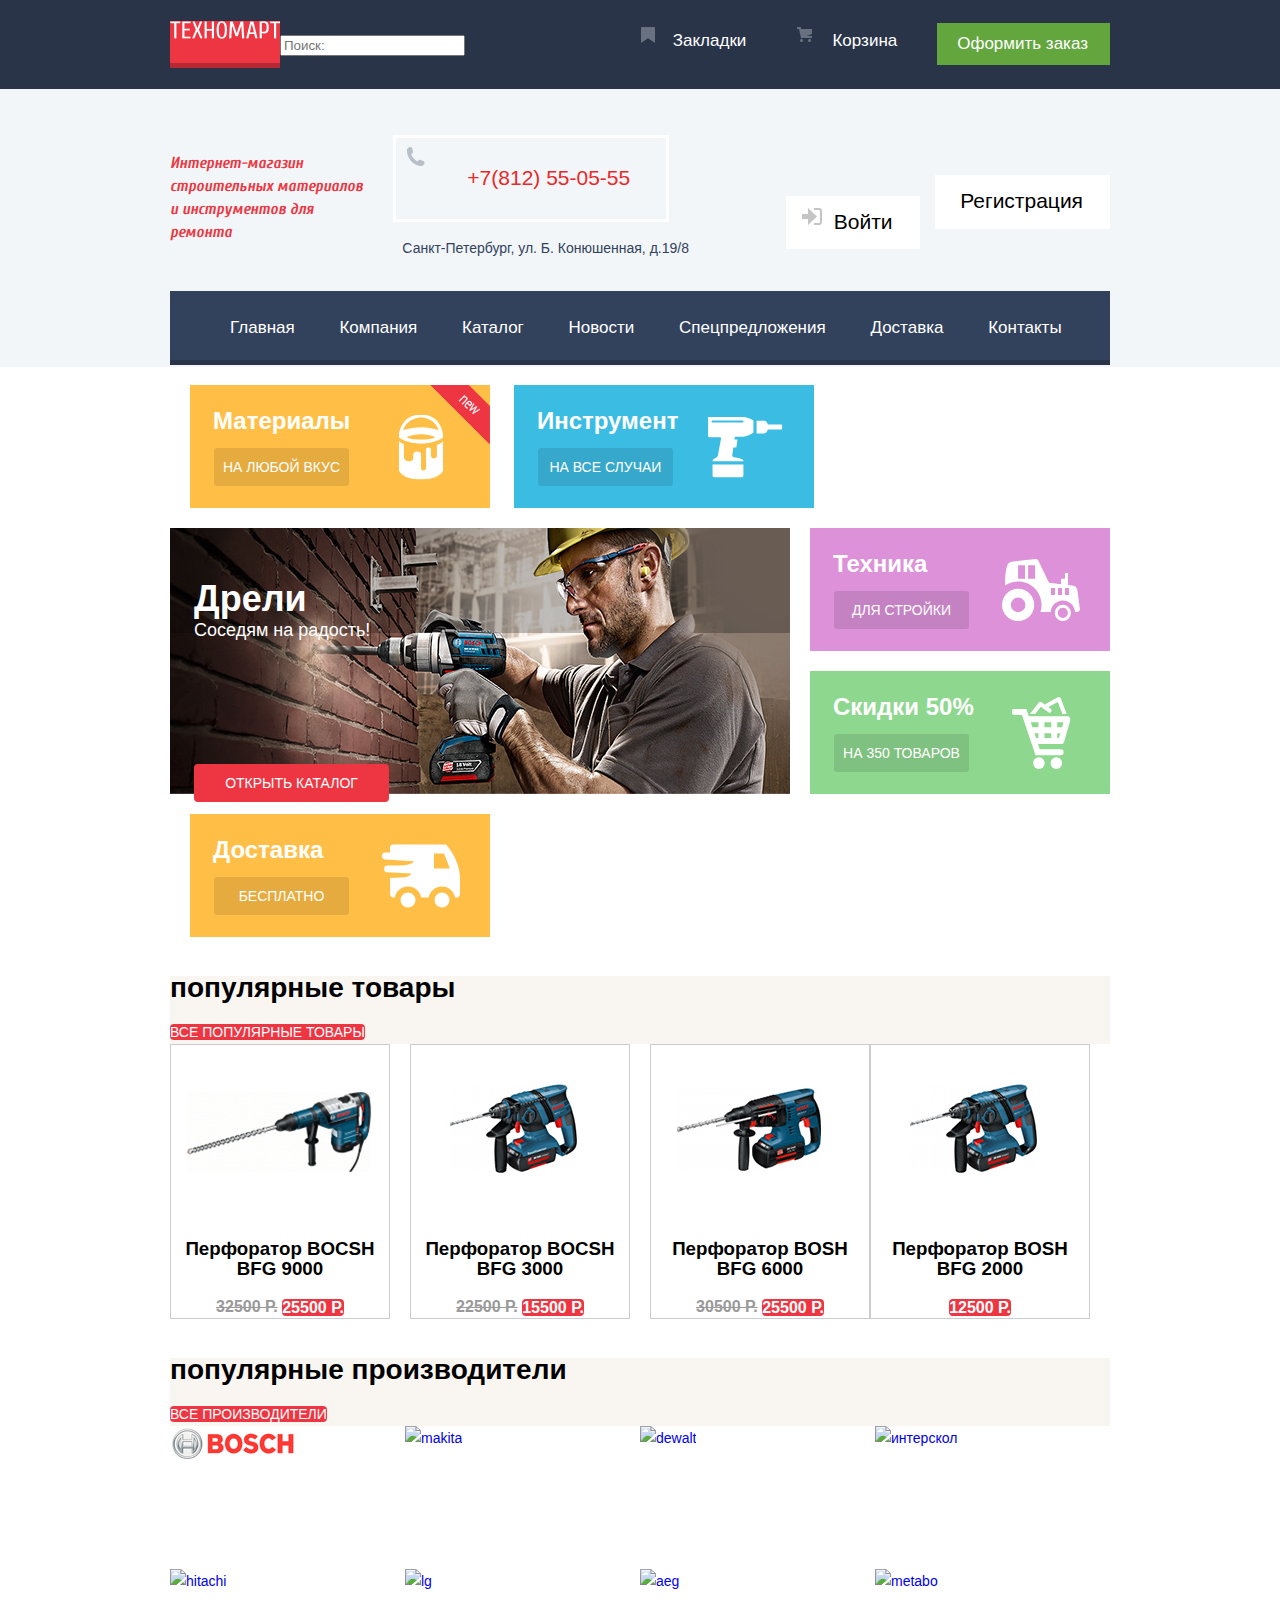
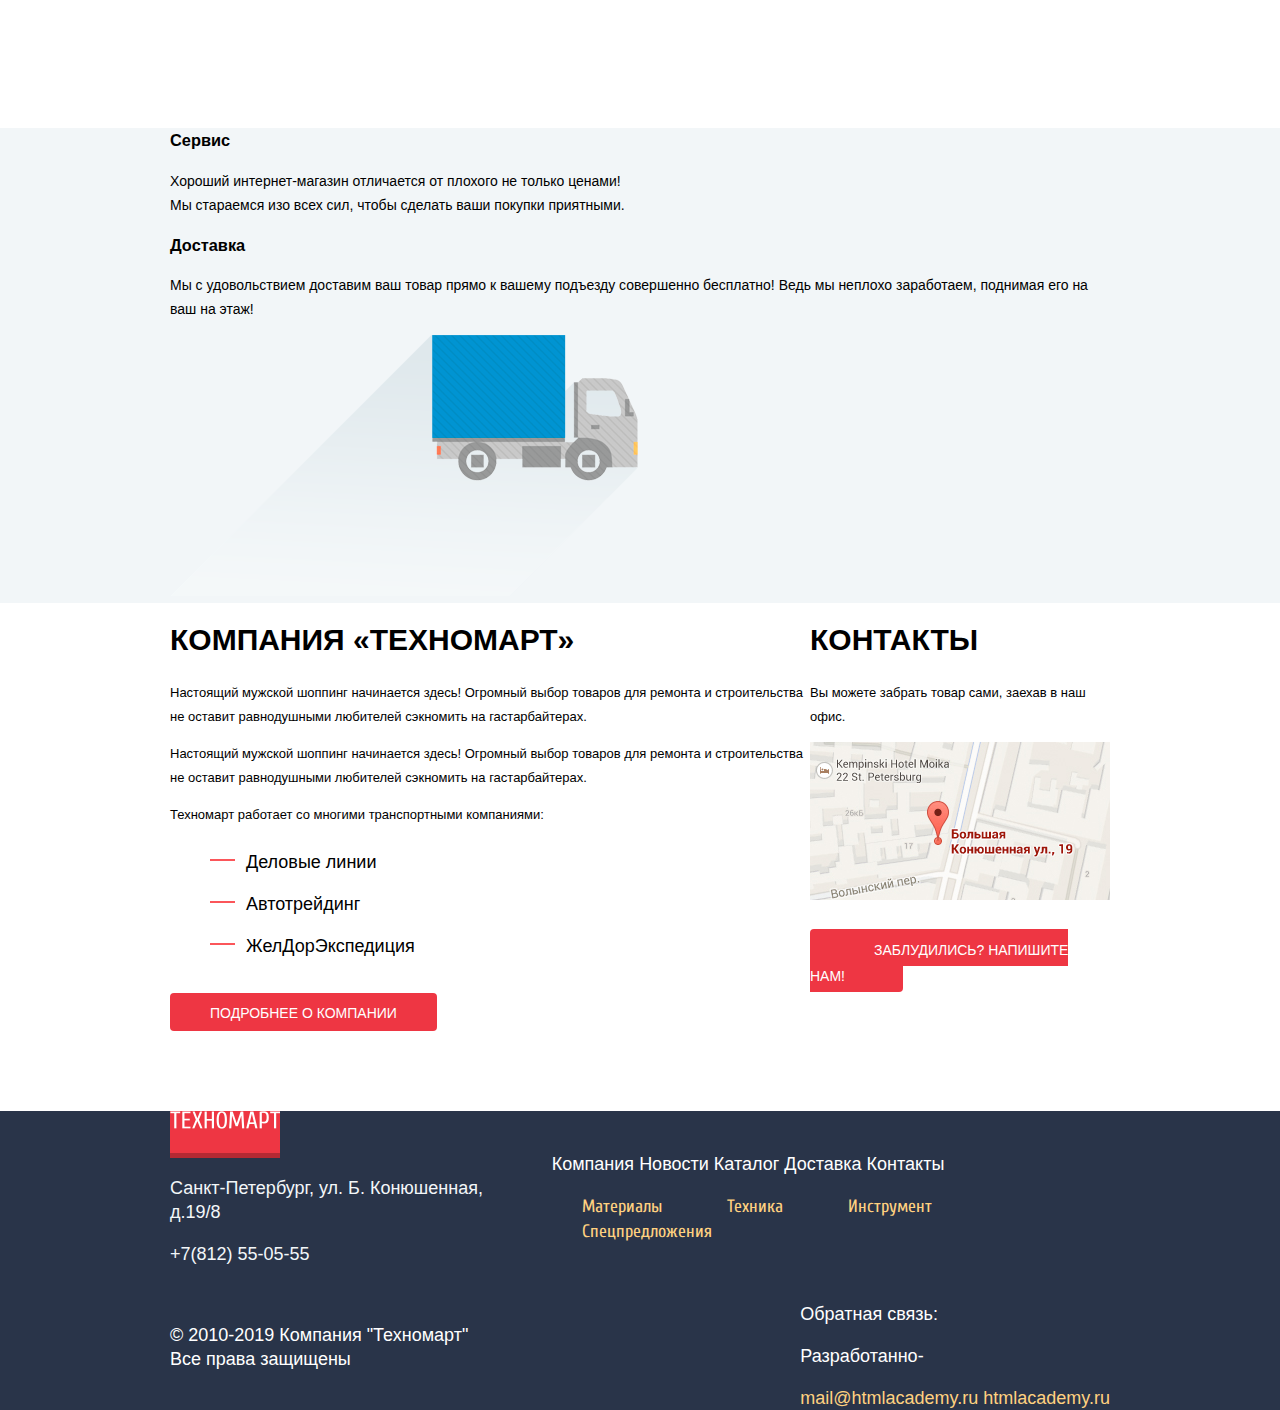
==== commit 54b35a7d: "ddd" ====
--- a/index.html
+++ b/index.html
@@ -78,44 +78,38 @@
        </div>
        <div class="offering">
          <h2>Инструмент</h2>
-         <div class="offers img">
+         <div class="offers-img">
          <img src="img/icon-tool.svg" alt="Инструмент" width="75" height="61">
         </div>
          <a href="tool.html" class="button-offers">на все случаи</a>
        </div>
        <div class="offering">
          <h2>Техника</h2>
-         <div class="offers img">
+         <div class="offers-img">
          <img src="img/icon-technics.svg" alt="Техника" width="78" height="62">
          </div>
          <a href="technics.html" class="button-offers">для стройки</a>
        </div>
        <!--надо решить что это-->
-       <section class="slider">
-        <div class="slider-control"
-        <label for="booton-1"></label>
-        <label for="booton-2"></label>
-        </div>
-        <label class="arrow-left" for="botoon-1"></label>
-        <label class="arrow-right" for="botoon-2"></label>
-        <div class="slider-text">
-          <h2>Дрели</h2>
-          <span> Соседям на радость</span>
-          <a href="catalog-products .html" class="button"></a>
+       <section class="slaide">
+        <div class="slaide-text">
+          <h2 class="slaide-title">Дрели</h2>
+          <span>Соседям на радость!</span>
+          <a href="catalog-perforators.html" class="button">Открыть каталог</a>
         </div>
 
 
        </section>
        <div class="offering">
          <h2>Скидки 50%</h2>
-         <div class="offers img">
+         <div class="offers-img">
          <img src="img/icon-discounts.svg" alt="Скидки 50%" width="59" height="72">
          </div>
          <a href="discounts.html" class="button-offers">на 350 товаров</a>
        </div>
        <div class="offering">
          <h2>Доставка</h2>
-         <div class="offers img">
+         <div class="offers-img">
          <img src="img/icon-delivery.svg" alt="Доставка" width="78" height="65">
          </div>
          <a href="delivery.html" class="button-offers">бесплатно</a>
--- a/css/style.css
+++ b/css/style.css
@@ -340,6 +340,7 @@
 .about-company{
   margin-bottom: 87px;
 }
+
 
 /*ссылки на гл стр предложения*/
 .button-offers{
@@ -366,12 +367,64 @@
   height: 123px;
   margin: 0 0 20px 20px;
   vertical-align: middle;
-  background-color: #f6b22d;
+  background-color: #ffbf47;
+}
+
+.offering:nth-child(2) {
+  background: #3bbce3;
+}
+
+.offering:nth-child(3) {
+  background: #dc91d8;
+}
+
+.slaide {
+ position: relative;
+ display: inline-block;
+ float: left;
+ width: 620px;
+ height: 266px;
+ margin: 0 auto;
+ background-image: url(../img/slaide-1.jpg);
+ background-repeat: no-repeat;
+}
+
+.slaide .button {
+  display: block;
+  width: 195px;
+  padding: 10px 0;
+  margin-top: 122px;
+  font-weight: 400;
+  font-size: 14px;
+  line-height: 18px;
+  text-decoration: none;
+  text-align: center;
+  }
+
+  .slaide-title {
+    margin-bottom: 4px;
+    font-size: 36px;
+    line-height: 30px;
+    font-weight: 700;
+    color: #ffffff;
+  }
+  .slaide-text {
+    margin-left: 24px;
+    padding-top: 26px;
+    font-size: 18px;
+    line-height: 24px;
+    font-weight: 400;
+    color:#ffffff;
+  }
+
+
+.offering:nth-child(5) {
+  background: #8ed78f;
 }
 
 .new:before {
     content: '';
-    position: absolute;
+    position: absolute;ffbf47
     top: 0;
     right: 0;
     z-index: 10;
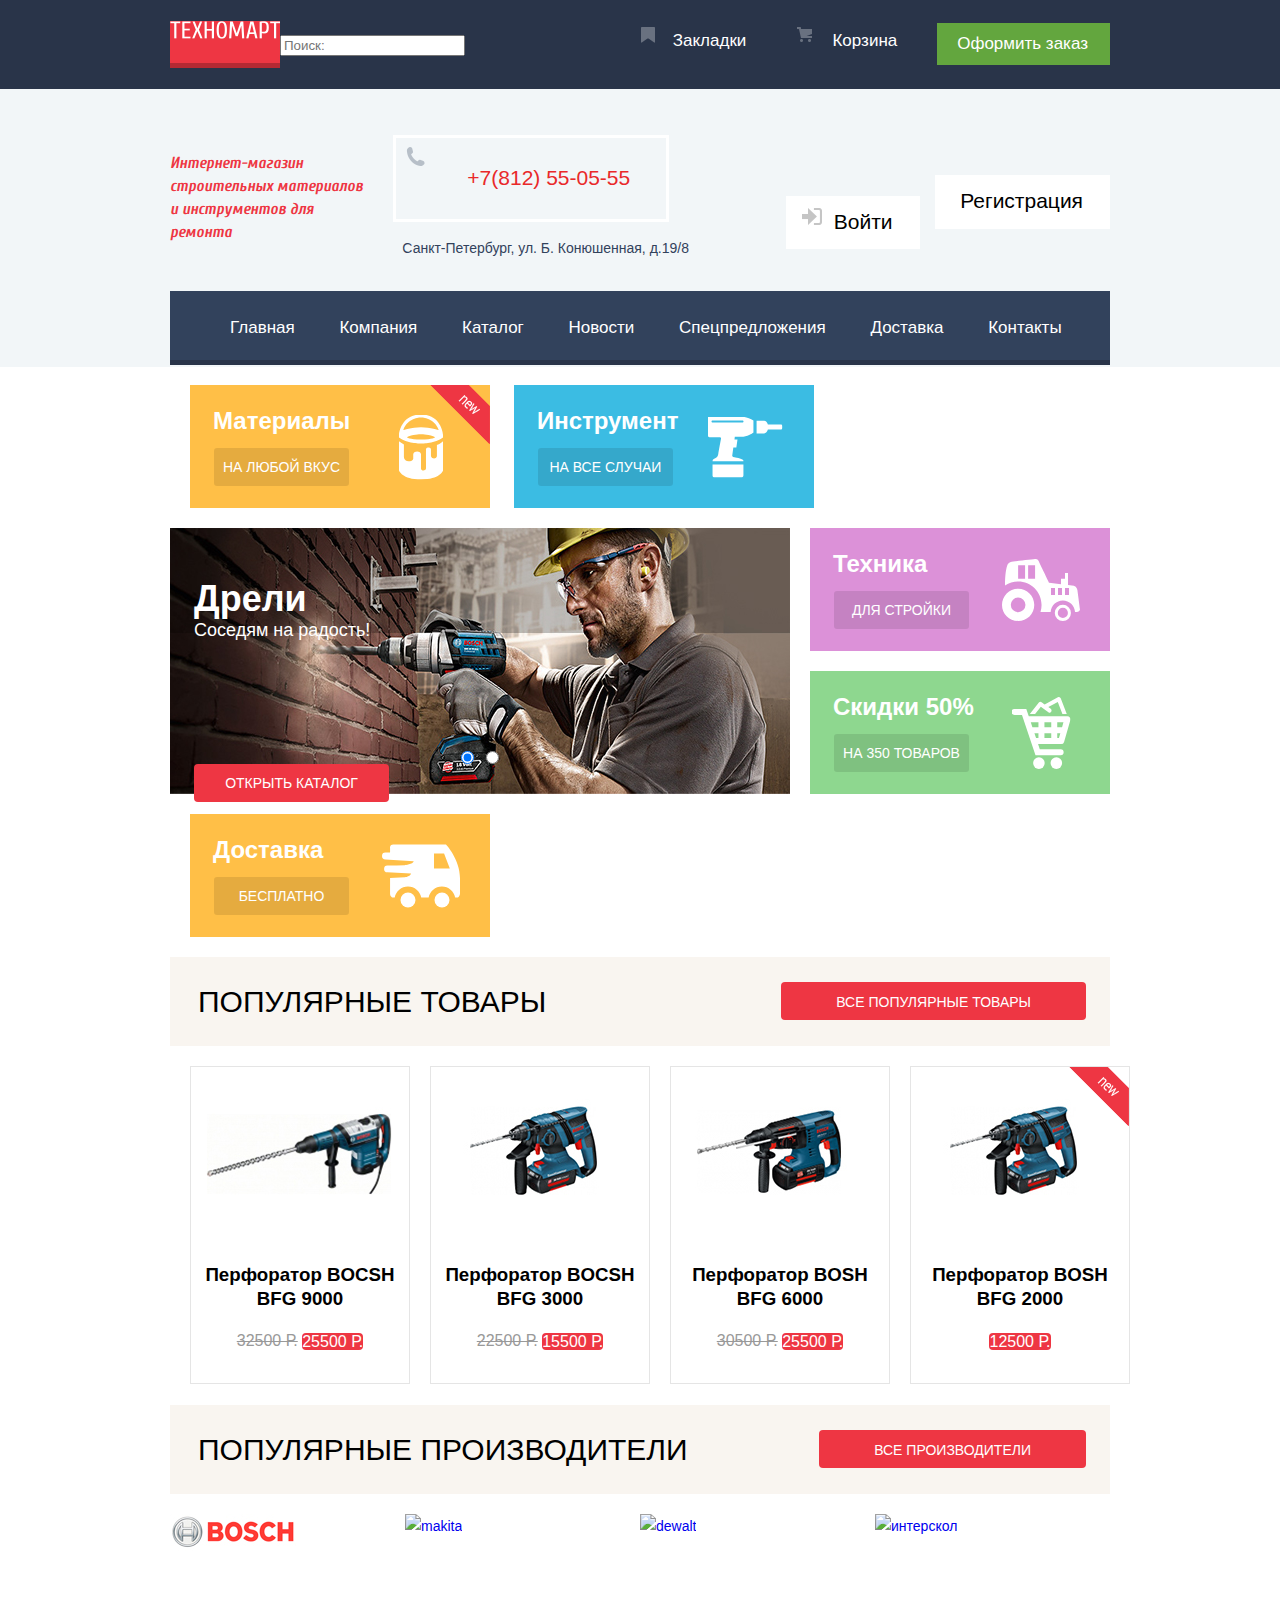
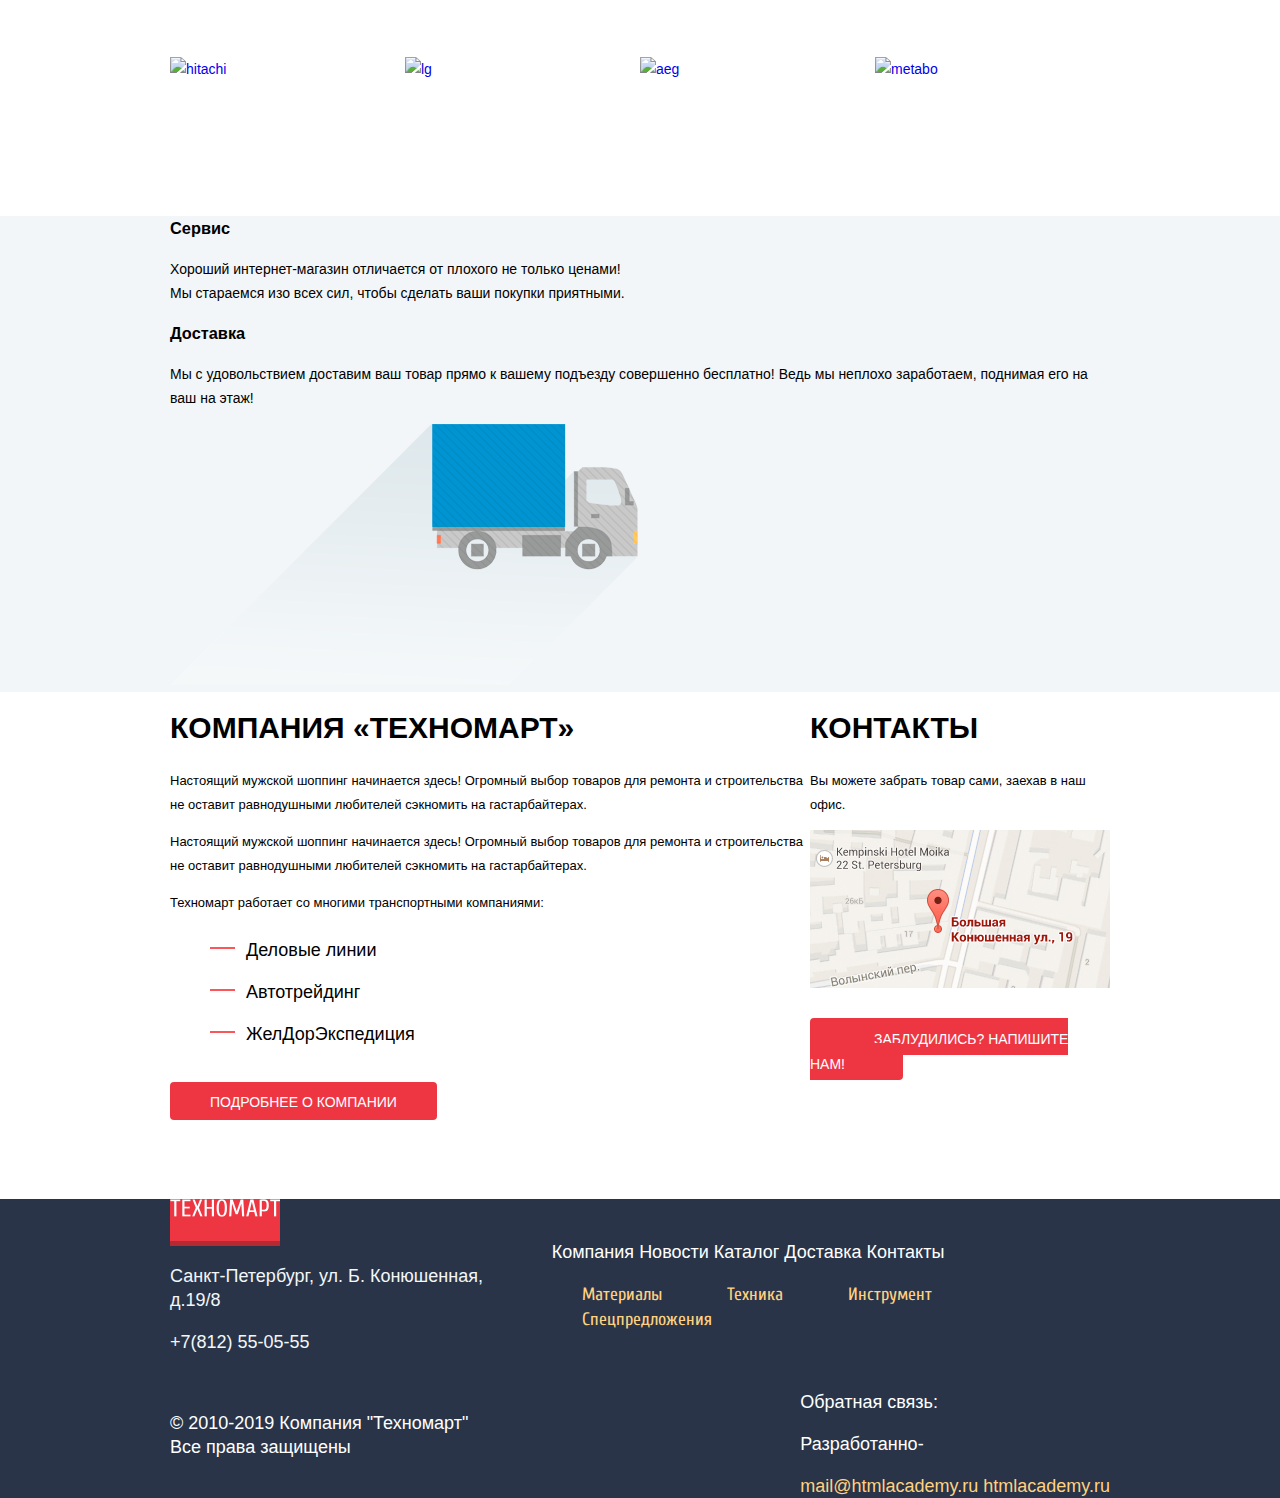
==== commit de2d63b2: "ооо" ====
--- a/index.html
+++ b/index.html
@@ -68,7 +68,7 @@
    <main>
     <div class="offerings all">
      <div class="container">
-      <section>
+      <section class="offers-all clearfix">
        <div class="offering new">
          <h2>Материалы</h2>
          <div class="offers-img">
@@ -91,14 +91,21 @@
          <a href="technics.html" class="button-offers">для стройки</a>
        </div>
        <!--надо решить что это-->
-       <section class="slaide">
-        <div class="slaide-text">
+       <section class="slider">
+
+         <div class="angle-controls">
+           <input type="radio" id="button-1" name="toggle" checked>
+           <input type="radio" id="button-2" name="toggle">
+         </div>
+         <label class="arrow-left" for="button-1"></label>
+         <label class="arrow-right" for="button-2"></label>
+        <div class="slaide">
+         <div class="slaide-text">
           <h2 class="slaide-title">Дрели</h2>
           <span>Соседям на радость!</span>
           <a href="catalog-perforators.html" class="button">Открыть каталог</a>
-        </div>
-
-
+         </div>
+        </div>
        </section>
        <div class="offering">
          <h2>Скидки 50%</h2>
@@ -117,7 +124,7 @@
       </section>
 
 
-       <div class="popular-goods">
+       <div class="popular-goods clearfix">
          <h1>популярные товары</h1>
          <a href="popular-goods" class=button>все популярные товары</a>
        </div>
@@ -144,14 +151,14 @@
            <span class="oldprice">30500 Р.</span>
            <a href="#bfg6000" class="button">25500 Р.</a>
          </div>
-         <div class="perforator-image">
+         <div class="perforator-image new">
            <img src="img/bosch2000.jpg" width="218" height="170" alt="Перфоратор Bosch BFG 2000">
            <h3>Перфоратор BOSH <br>
                BFG 2000</h3>
            <a href="#bfg6000" class="button">12500 Р.</a>
         </div>
         </section>
-        <div class="popular-firms">
+        <div class="popular-firms clearfix">
           <h1>популярные производители</h1>
           <a href="popular-firms" class=button>все производители</a>
         </div>
--- a/css/style.css
+++ b/css/style.css
@@ -228,8 +228,38 @@
 .popular-goods,
 .popular-firms{
   background-color: #f9f5f0;
-}
-
+  margin-bottom: 20px;
+}
+.popular-goods h1,
+.popular-firms h1{
+  float: left;
+  margin: 30px 0 29px 28px;
+  font-weight: 400;
+  font-style: normal;
+  font-size: 30px;
+  line-height: 30px;
+  text-transform: uppercase;
+}
+
+.popular-goods .button,
+.popular-firms .button {
+    float: right;
+    padding: 11px 55px 9px;
+    margin: 25px 24px 0 0;
+    font-size: 14px;
+    line-height: 18px;
+    text-align: center;
+    text-decoration: none;
+    background-color: #ee3643;
+    color: #fff;
+    border-radius: 4px;
+  }
+
+  .clearfix:after {
+      content: '';
+      clear: both;
+      display: table;
+  }
 .button{
   font: inherit;
   text-align: center;
@@ -378,16 +408,31 @@
   background: #dc91d8;
 }
 
+
 .slaide {
- position: relative;
- display: inline-block;
- float: left;
- width: 620px;
- height: 266px;
- margin: 0 auto;
  background-image: url(../img/slaide-1.jpg);
  background-repeat: no-repeat;
 }
+
+.slider {
+  position: relative;
+  display: inline-block;
+  float: left;
+  width: 620px;
+  height: 266px;
+  margin: 0 auto;
+}
+
+.angle-controls {
+  position: absolute;
+  z-index: 60;
+  bottom: 14%;
+  left: 45%;
+  width: 60px;
+  height: 10px;
+  text-align: center;
+}
+
 
 .slaide .button {
   display: block;
@@ -620,26 +665,21 @@
 .perforator-image{
   position: relative;
   display: inline-block;
+  margin-bottom: 21px;
+  margin-left: 20px;
   width: 218px;
-  margin-right: 20px;
-  margin-bottom: 20px;
-  line-height: 20px;
-  font-weight: bold;
+  height: 316px;
+  font-size: 16px;
   text-align: center;
-  border: 1px solid #ccc;
+  vertical-align: middle;
+  border: 1px solid #e5e5e5;
 }
 
 .perforator-image:nth-child(3n) {
   margin-right: 0;
 }
 
-.perforator-image {
-  font-size: 0;
-}
-
-.perforator-image {
-  font-size: 16px;
-}
+
 
 .perforator-image .flag{
   position: absolute;
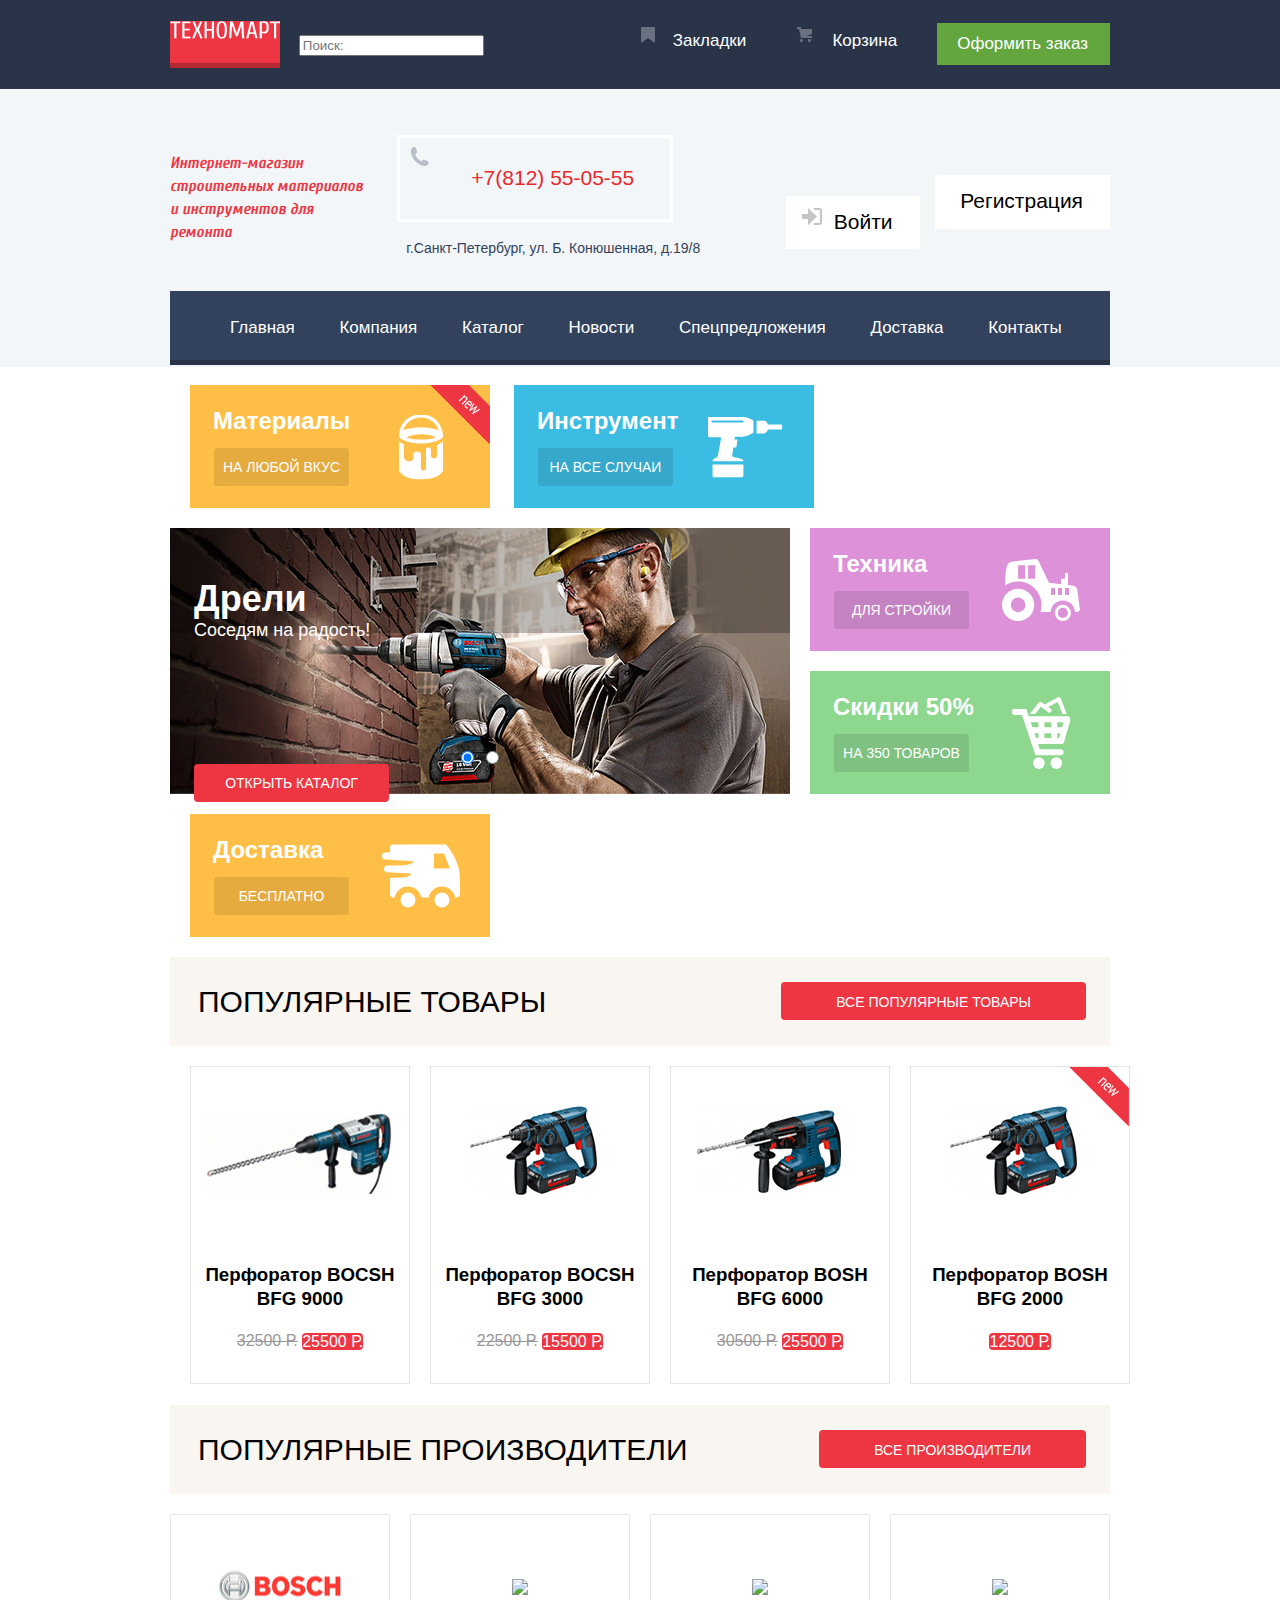
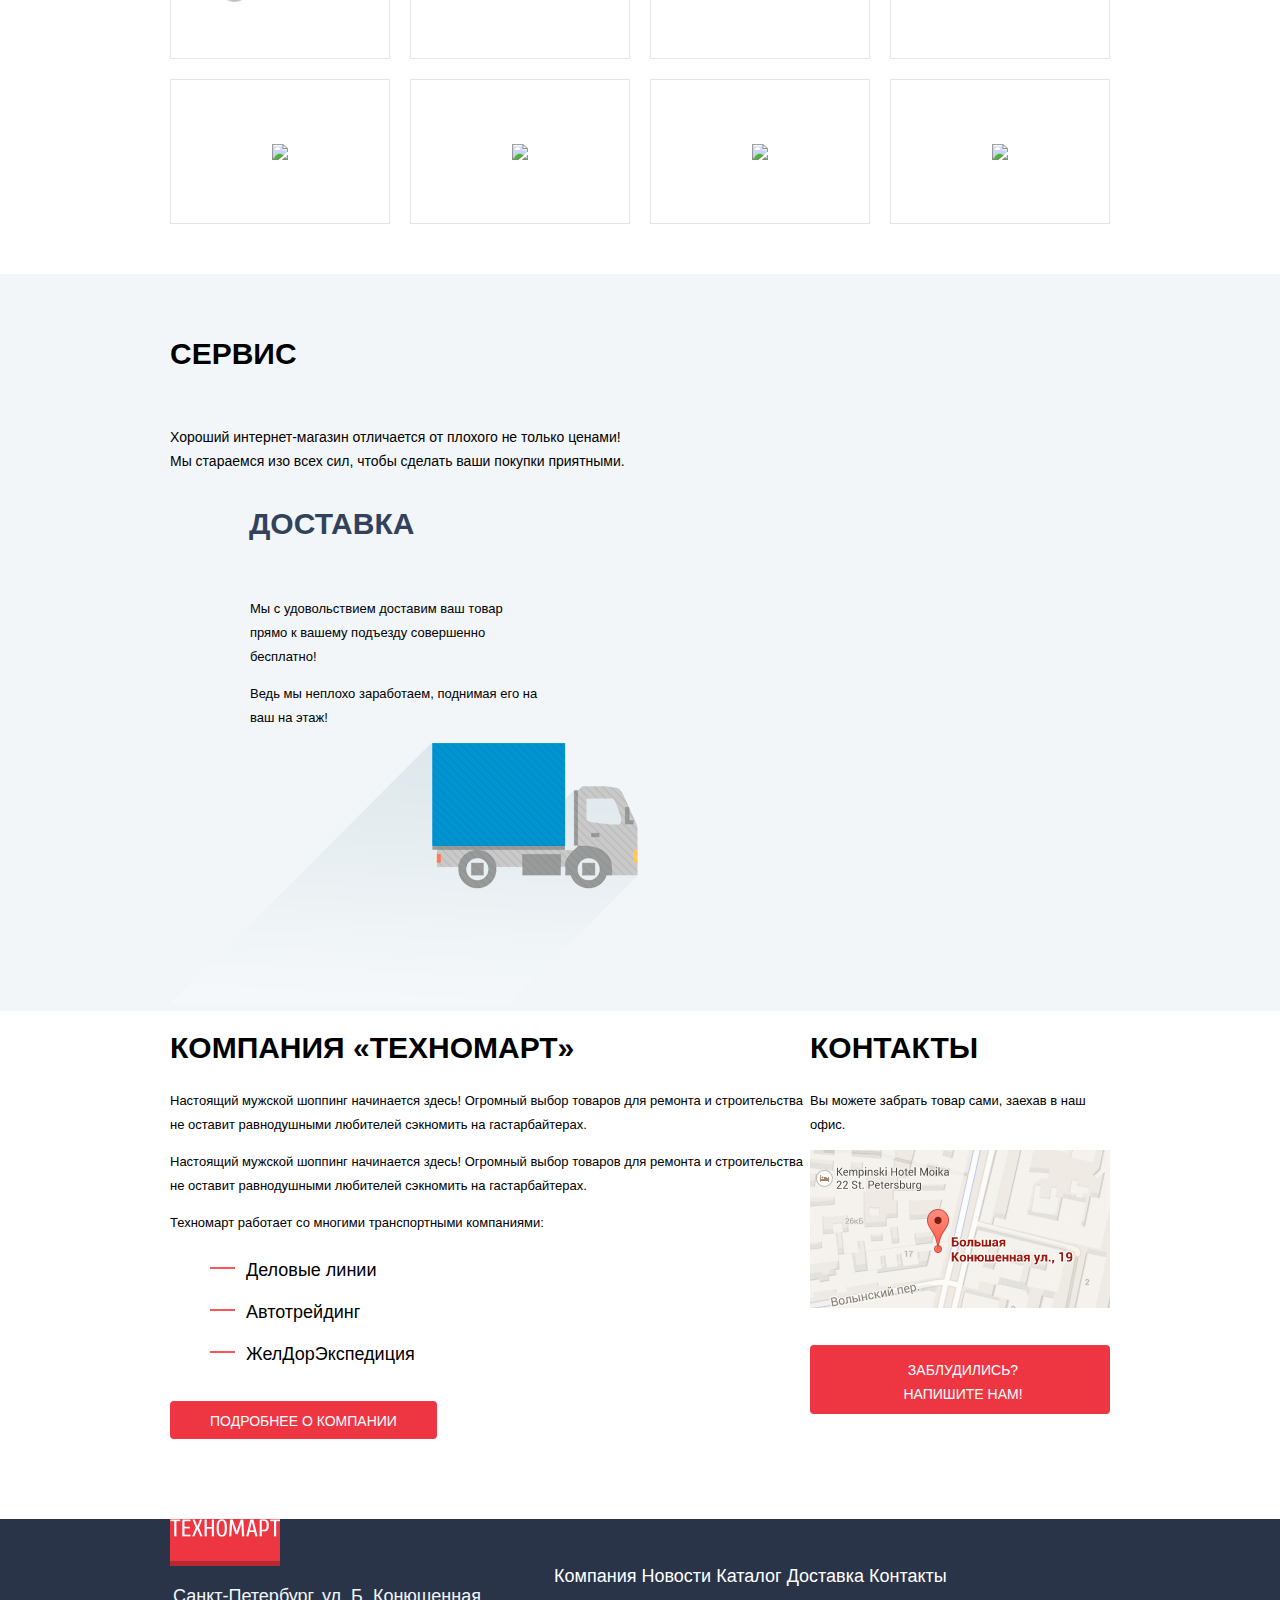
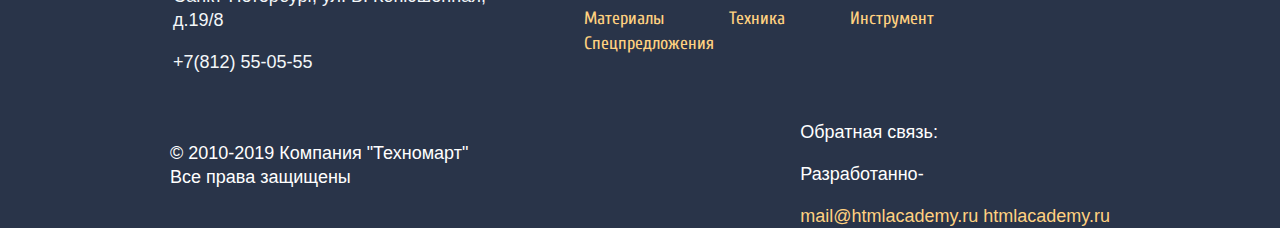
==== commit 99bdeebf: "ее" ====
--- a/index.html
+++ b/index.html
@@ -40,7 +40,7 @@
 
         <div class="contacts-list">
          <div class="contacts-item contacts-company"><p>+7(812) 55-05-55</p></div>
-         <div class="contacts-item contacts-address"><p>Санкт-Петербург, ул. Б. Конюшенная, д.19/8</p></div>
+         <div class="contacts-item contacts-address"><p>г.Санкт-Петербург, ул. Б. Конюшенная, д.19/8</p></div>
         </div>
 
         <h2 class="visually-hidden">кнопки для пользователя</h2>
@@ -180,18 +180,20 @@
 
      <div class="service">
        <div class="container">
+      <div class="service">
        <h3>Сервис</h3>
+      </div>
        <p>Хороший интернет-магазин отличается от плохого не только ценами!
        <br>
         Мы стараемся изо всех сил, чтобы сделать ваши покупки приятными.</p>
 
 
-      <div class="service all">
+      <div class="service-all">
         <form></form>
       <h3>Доставка</h3>
       <p>Мы с удовольствием доставим ваш товар прямо
-      к вашему подъезду совершенно бесплатно!
-      Ведь мы неплохо заработаем,
+      к вашему подъезду совершенно бесплатно!</p>
+      <p class="more-text">Ведь мы неплохо заработаем,
       поднимая его на ваш на этаж!</p>
       <img src="img/car.png" alt=машина>
       </div>
@@ -225,7 +227,7 @@
             <h2 class="visually-hidden">карта гугл</h2>
             <a href="img/map.jpg" class="map"><img src="img/map.jpg" width="300" height="158"
               alt="Санкт-Петербург, ул. Б. Конюшенная, д.19/8"></a>
-            <a href="write-us.html" class="button">заблудились? напишите нам!</a>
+            <a href="write-us.html" class="button">заблудились?напишите нам!</a>
           </div>
         </div>
         </div>
--- a/css/style.css
+++ b/css/style.css
@@ -69,12 +69,13 @@
   align-items: center;
 }
 
-.footer-navigation-list li{
+.footer-navigation-list li,
+.menu-buttom li{
   display: inline-block;
 }
-
-.navigation-list-buttom li{
-  display: inline-block;
+.navigation-list-buttom ul{
+  padding: 8px 0;
+  text-align: right;
 }
 .navigation-list a{
   display: block;
@@ -211,6 +212,29 @@
   border-radius: 50px;
 }
 
+.service h3{
+  padding: 68px 0 29px;
+  text-transform: uppercase;
+  color: #000000;
+  background: #f2f6f8;
+  font-size: 30px;
+  }
+.service>p {
+  padding-bottom: 64px;
+  font-size: 13px;
+}
+.service-all h3{
+  padding: 9px 0 31px 79px;
+  text-transform: uppercase;
+  color: #32425c;
+  font-size: 30px;
+}
+.service-all p{
+  width: 290px;
+  padding-left: 80px;
+  font-size: 13px;
+}
+
 /*фон темный для верхней навигации и низа футера*/
 .footer-contact,
 .header-action{
@@ -251,7 +275,7 @@
     text-align: center;
     text-decoration: none;
     background-color: #ee3643;
-    color: #fff;
+    color: #ffffff;
     border-radius: 4px;
   }
 
@@ -548,23 +572,38 @@
   justify-content: space-between;
   align-items: center;
 }
+.banner-firms {
+  font-size: 0;
+  line-height: 0;
+}
 
 .banner-firms {
   display: flex;
   flex-wrap: wrap;
 }
+
+
 
 .banner-firms a{
   display: inline-block;
   width: 218px;
   height: 143px;
-  flex-basis:25%;
-}
+  margin: 0 20px 20px 0;
+  vertical-align: middle;
+  border: 1px solid #e5e5e5;
+
+}
+.banner-firms a:nth-child(4n) {
+    margin-right: 0;
+}
+
 
 .banner-firms a img {
+   position: relative;
   left: 50%;
   top: 50%;
-  }
+  transform: translateX(-50%) translateY(-50%);
+}
 
 .breadcrumbs{
   display: flex;
@@ -792,6 +831,11 @@
   box-shadow: 0 0 10px rgba(0, 0, 0, 0.2);
 }
 
+
+.banner-firms a:hover {
+  box-shadow: 0 10px 20px rgba(0, 0, 0, 0.3);
+}
+
 /*.perforator-image h3{
   color: #000000;
   font-size: 18px;
@@ -877,6 +921,10 @@
   color:#ffff;
 }
 
+.contacts-list{
+  float: left;
+  width: 340px;
+}
 .navigation-list-buttom a {
   padding: 0 30px;
   font-size: 18px;
@@ -887,6 +935,24 @@
   color: inherit;
   text-decoration: none;
 }
+.left-footer-menu{
+  float: left;
+  font-size: 0;
+  line-height: 0;
+}
+
+.address-footer{
+  margin-bottom: 28px;
+  padding: 0 1px 0 3px;
+  font-size: 18px;
+  line-height: 24px;
+  font-weight: 400;
+}
+.right-footer-up{
+  width: 613px;
+  margin-top: 30px;
+}
+
 
 /*фон контакты футер*/
 .footer-contact{
@@ -1001,8 +1067,15 @@
 }
 
 .search{
-  margin-right: auto;
-}
+  position: relative;
+  width: 270px;
+}
+.search{
+  float: left;
+  color: #ffffff;
+  background: #293449;
+}
+
 
 .list-info {
   position: relative;
@@ -1045,4 +1118,7 @@
     padding: 13px 58px 8px 64px;
     font-size: 14px;
     text-align: center;
+    text-decoration: none;
+
+    display: block;
   }
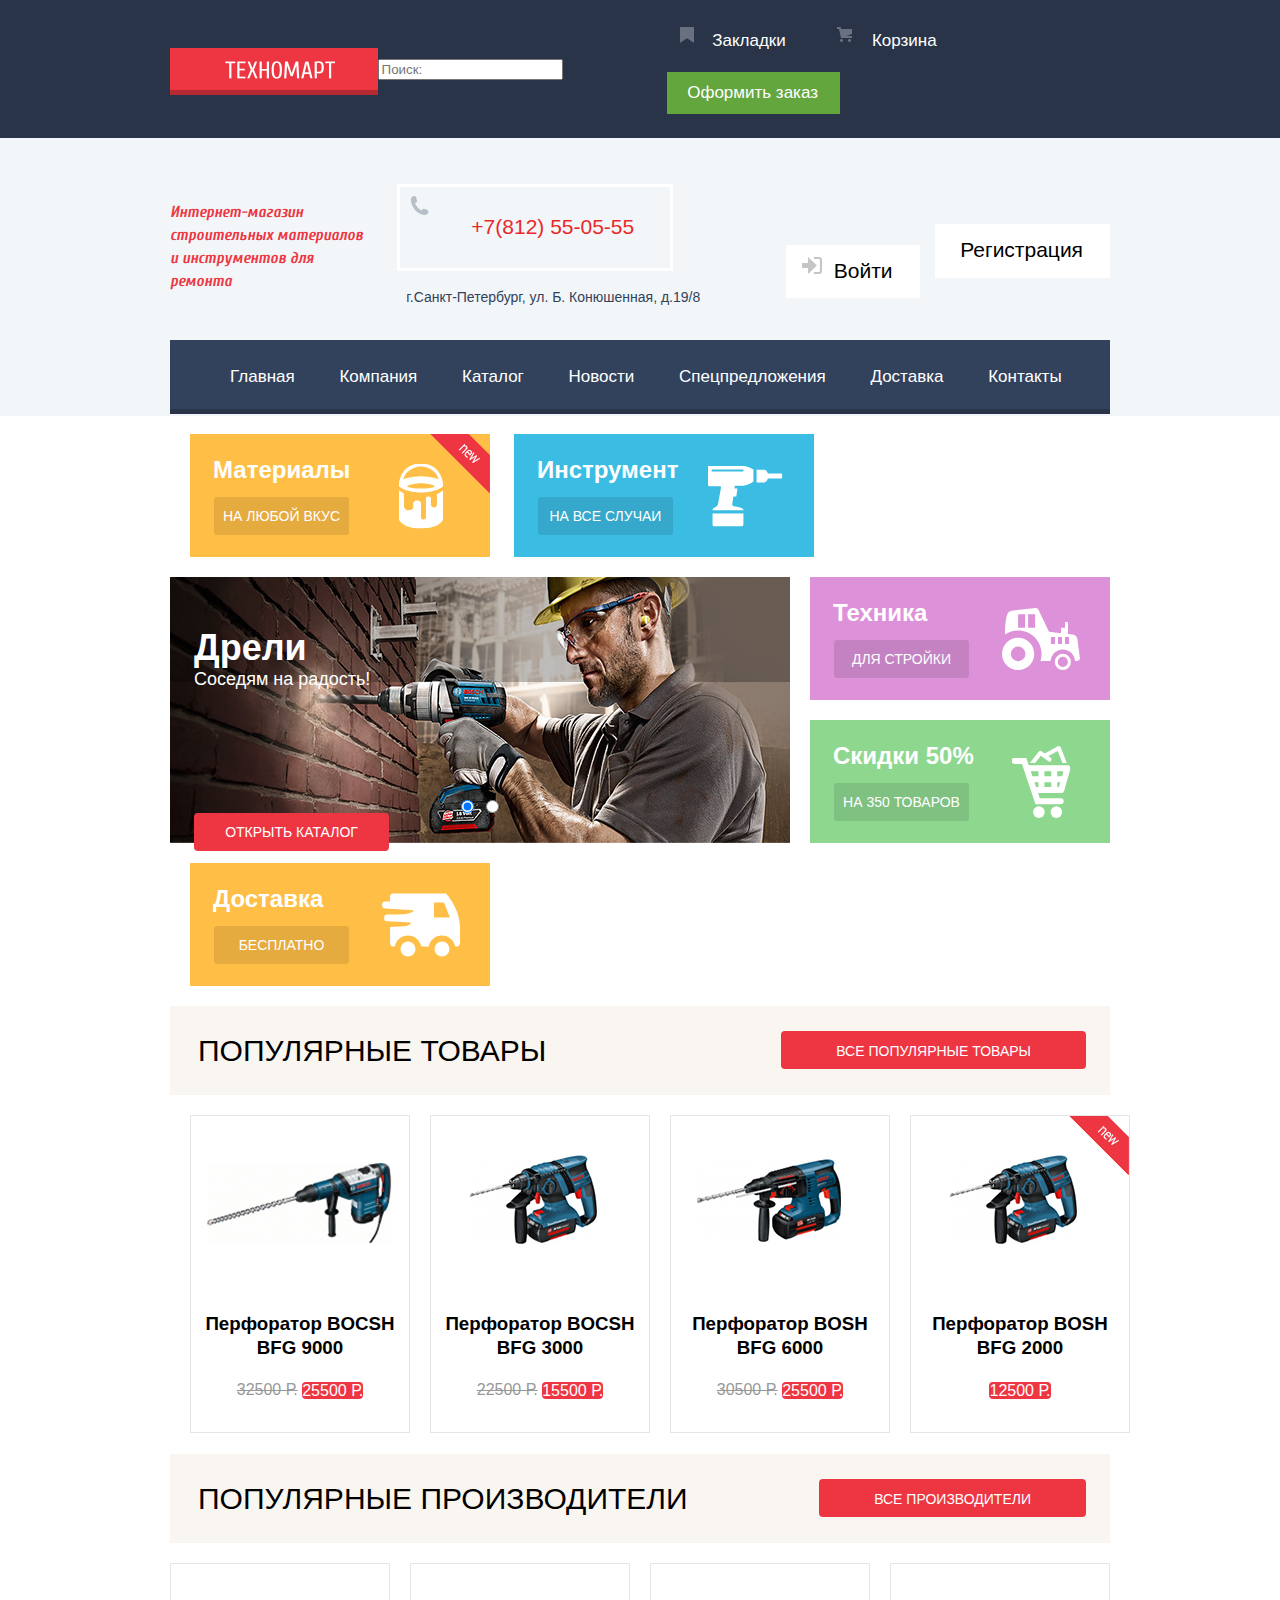
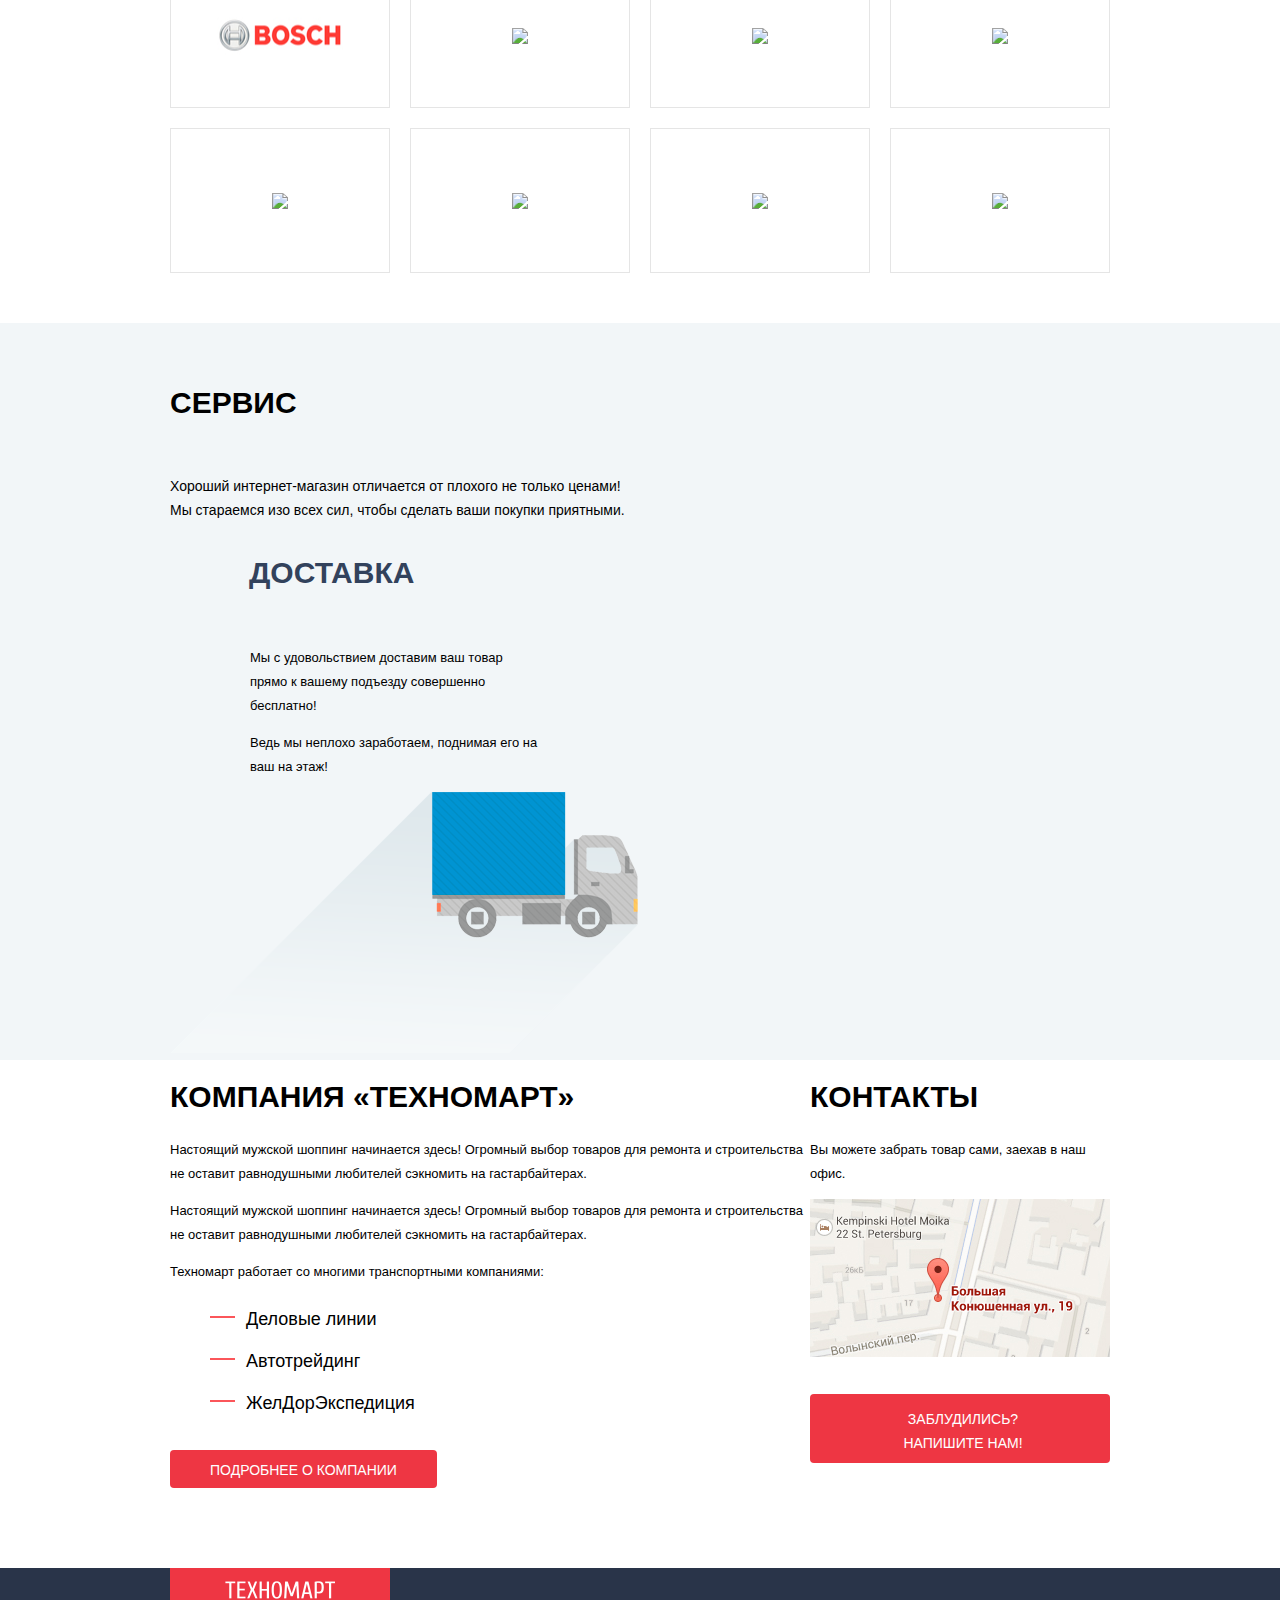
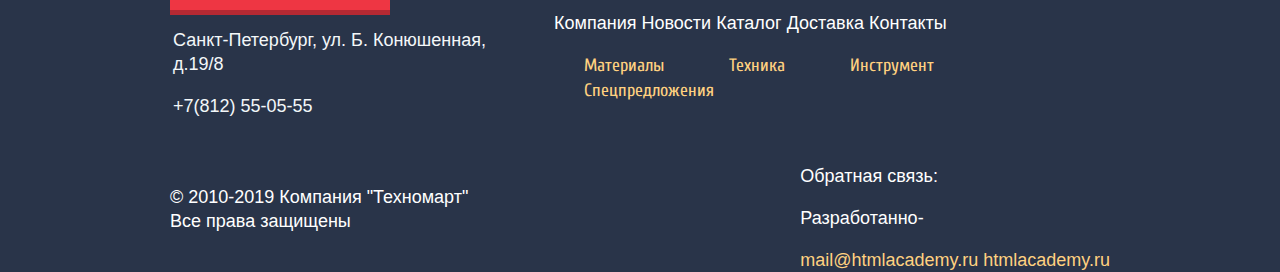
==== commit 295c5adb: "1" ====
--- a/index.html
+++ b/index.html
@@ -12,7 +12,7 @@
     <div class="header-action">
      <div class="container">
      <div class="header-inner">
-      <a class="logo"><img src="img/logo.png" alt="техномарт магазин"></a>
+      <a href="index.thml" class="logo"><img src="img/logo.png" alt="техномарт магазин"></a>
 
       <div class="search">
        <form action="#" method="get" >
--- a/css/style.css
+++ b/css/style.css
@@ -30,10 +30,23 @@
 /*эффекты логотипа*/
 .logo{
   display: inline-block;
-  box-shadow: inset 0 -5px 0 rgba(0, 0, 0, 0.24);
-  height: 47px;
+  width: 165px;
+
+  padding: 11px 0 7px 55px;
+  font-size: 24px;
+  line-height: 24px;
+  font-weight: 400;
+
+  text-transform: uppercase;
+  text-decoration: none;
+  text-align: left;
+
   background-color: #ee3643;
-}
+  box-shadow: 0 5px 0 0 #b52933;
+
+}
+
+
 
 /*цвет наведения у логотипа*/
 .logo:hover{
@@ -110,6 +123,8 @@
   display: inline-block;
 }
 
+
+
 .navigation-list-up li{
   display: inline-block;
 }
@@ -166,6 +181,71 @@
   text-decoration: none;
 
   background: #63a63e;
+}
+
+.user-block{
+  float:left;
+}
+.user-link{
+    position: relative;
+    float: left;
+    padding: 12px 65px 14px 46px;
+    margin: 47px 0 0 3px;
+    font-weight: 400;
+
+    font-size: 21px;
+    line-height: 18px;
+
+    text-decoration: none;
+    color: #000000;
+    background-color: #ffffff;
+}
+.user-link::before{
+  content: "";
+  position: absolute;
+  top: 10px;
+  left: 11px;
+  width: 20px;
+  height: 20px;
+  background: url(../img/icon-user.png) no-repeat;
+}
+
+.user-link::after{
+  content: "";
+  position: absolute;
+  top: 10px;
+  left: 268px;
+  width: 20px;
+  height: 20px;
+  background: url(../img/icon-logout.png) no-repeat;
+}
+
+.information{
+  float: left;
+  margin-top: 8px;
+  font-size: 0;
+  line-height: 0;
+}
+.my-order{
+    display: inline-block;
+    padding-left: 19px;
+    font-size: 16px;
+    line-height: 18px;
+    font-weight: 400;
+
+    color: #32425c;
+    background: #f2f6f8;
+}
+.point{
+
+}
+.cabinet{
+position: relative;
+padding-left: 12px;
+font-size: 16px;
+line-height: 18px;
+background: #f2f6f8;
+color: #32425c;
 }
 
 /*наведение подчеркивание футер*/
@@ -197,7 +277,9 @@
 .service {
   background-color: #f2f6f8;
 }
-
+.about-product p{
+  font-size: 13px;
+}
 /*подчеркивание блок пользователя*/
 .my-order,
 .cabinet{
@@ -208,8 +290,7 @@
 .point{
   width: 4px;
   height: 5px;
-  background-color: #32425c;
-  border-radius: 50px;
+  background: url(../img/shape.png) no-repeat;
 }
 
 .service h3{
@@ -655,7 +736,31 @@
   font-size: 13px;
   color: #000000;
 }
-
+.by-firm h3,
+.parameter h3{
+  font-weight: 700;
+
+  font-size: 17px;
+  line-height: 30px;
+
+  text-transform: uppercase;
+}
+
+.filter{
+padding: 10px 0 10px 19px;
+font-weight: 400;
+font-size: 13px;
+line-height: 18px;
+text-transform: uppercase;
+}
+
+.price h3{
+  margin-top: 11px;
+ font-weight: 700;
+ font-size: 17px;
+ line-height: 30px;
+ text-transform: uppercase;
+}
 .filter fieldset {
   padding: 0;
   margin: 0;
@@ -664,12 +769,16 @@
 }
 
 .filter-selection{
-  width: 220px;
-}
+   width: 220px;
+   float: left;
+   margin-right: 20px;
+}
+
 .sorting,
 .filter {
   background: #f9f5f0;
 }
+
 
 .filter-choice fieldset{
   border: none;
@@ -836,22 +945,7 @@
   box-shadow: 0 10px 20px rgba(0, 0, 0, 0.3);
 }
 
-/*.perforator-image h3{
-  color: #000000;
-  font-size: 18px;
-  line-height: 20px;
-}
-.perforator-image h3{
-text-transform: none;
-}*/
-/*старая цена*/
-/*.oldprice{
-color: #999999;
-font-size: 17px;
-line-height: 18px;
-text-decoration: line-through;
-text-transform: uppercase;
-}*/
+
 
 .name-product{
   margin-bottom: 20px;
@@ -860,6 +954,7 @@
 
 .name-product h1{
   font: inherit;
+  padding-left: 28px;
   color: #32425c;
   font-size: 30px;
   text-transform: uppercase;
@@ -1069,8 +1164,7 @@
 .search{
   position: relative;
   width: 270px;
-}
-.search{
+
   float: left;
   color: #ffffff;
   background: #293449;
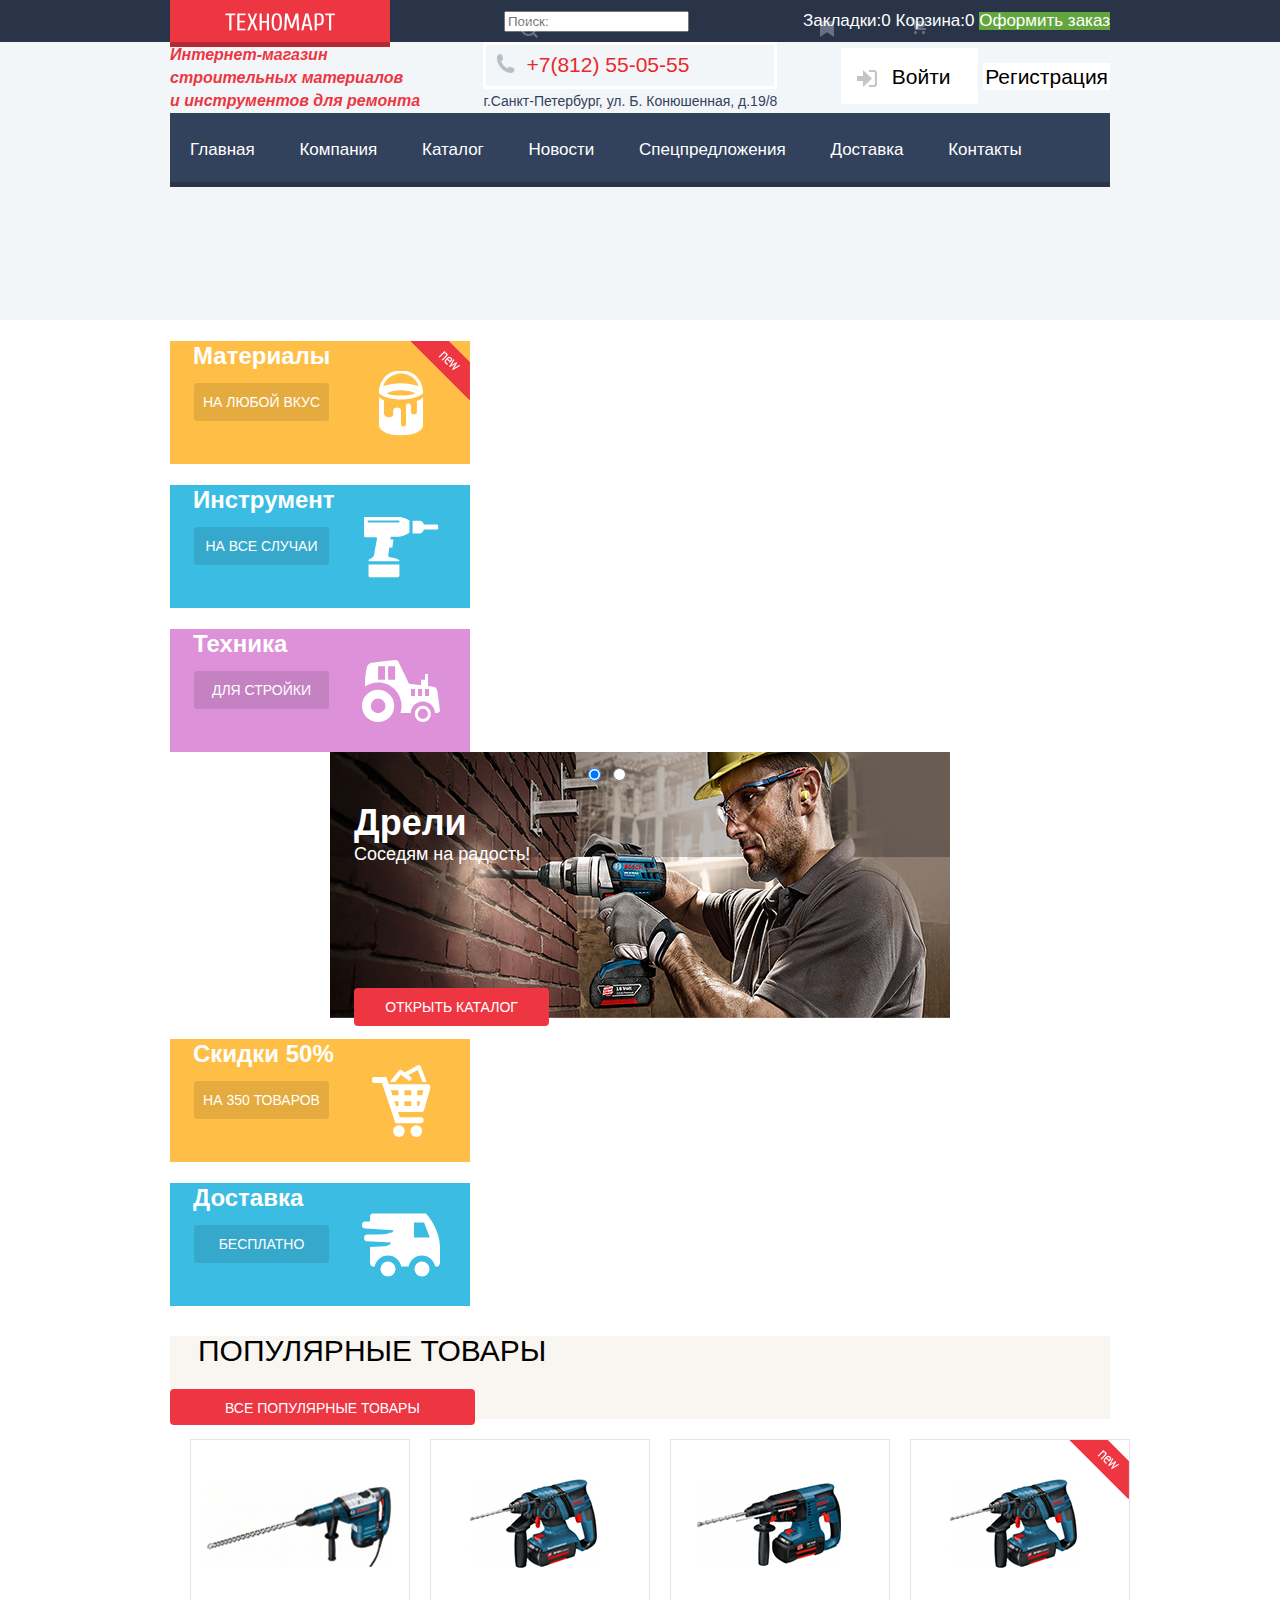
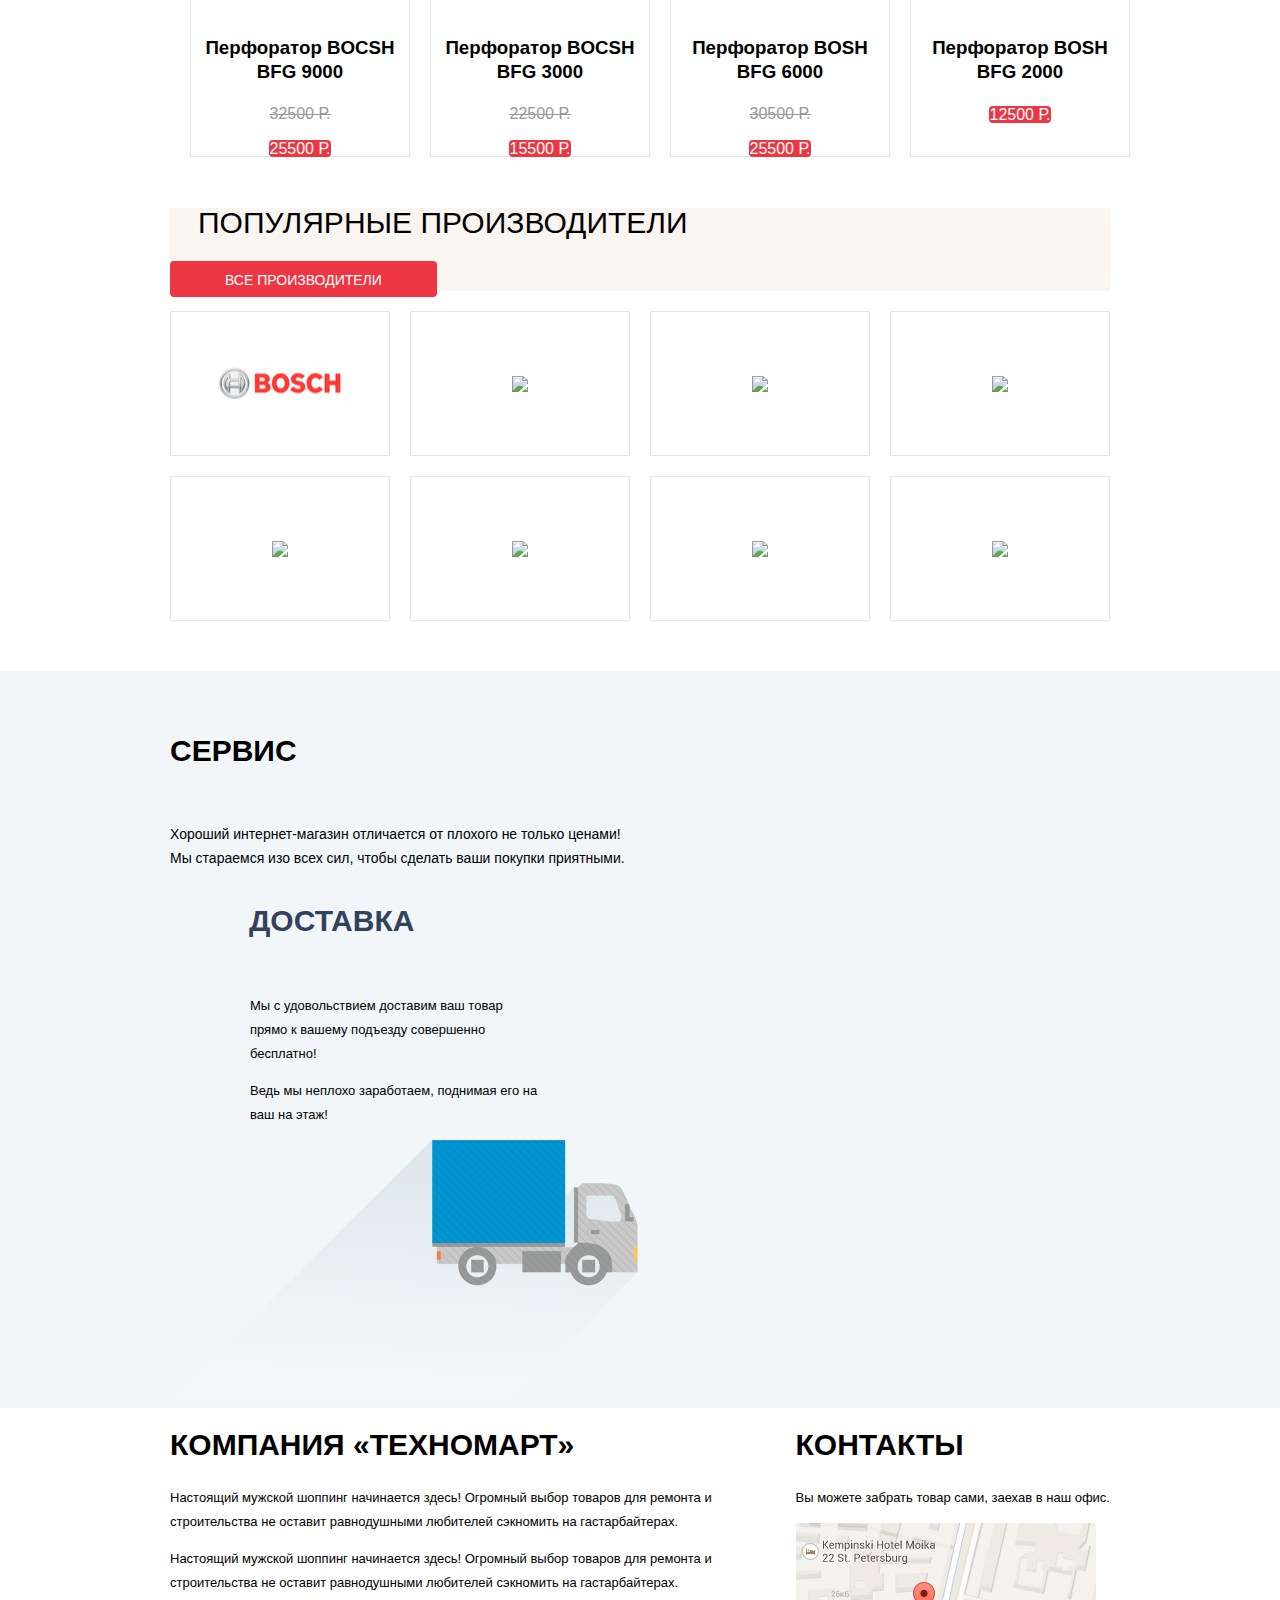
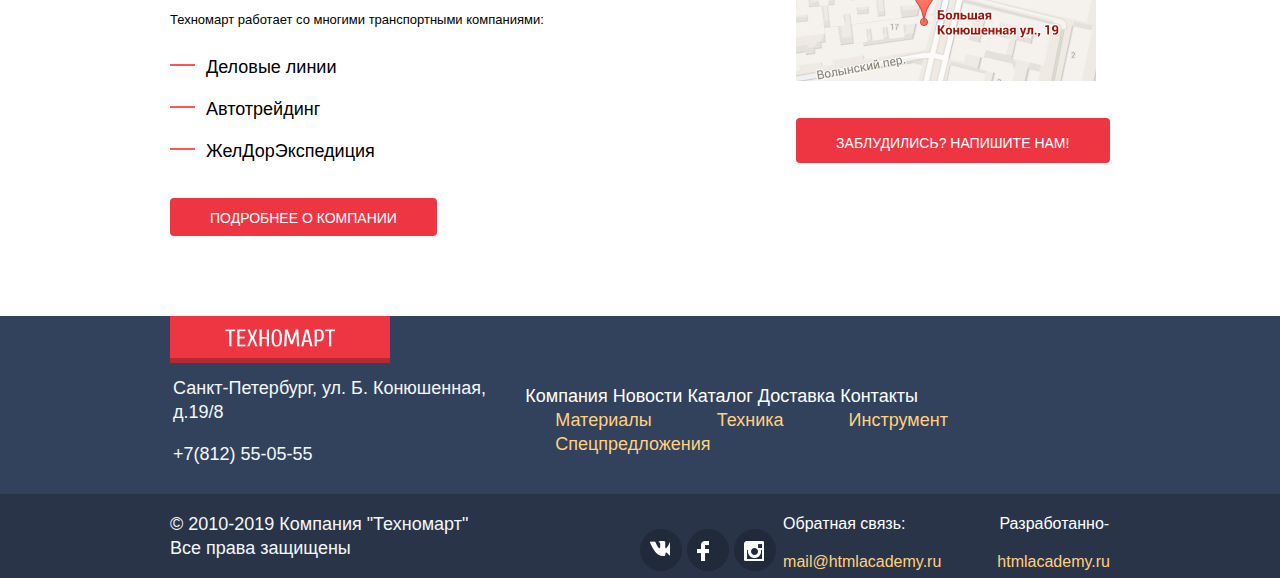
==== commit 95c73f8b: "gg" ====
--- a/index.html
+++ b/index.html
@@ -17,13 +17,13 @@
       <div class="search">
        <form action="#" method="get" >
        <input type="search" name="search" id="search" placeholder="Поиск:">
-       <label class="search-label" for="search"></label>
+
        </form>
       </div>
       <nav class="navigation ">
         <ul class="navigation-list-up list-unstyled">
-        <li><a href="bookmarks.html" class="bookmarks">Закладки</a></li>
-        <li><a href="basket.html" class="basket">Корзина</a></li>
+        <li><a href="bookmarks.html" class="bookmarks">Закладки:0</a></li>
+        <li><a href="basket.html" class="basket">Корзина:0</a></li>
         <li><a href="order.html" class="order">Оформить заказ</a></li>
         </ul>
       </nav>
@@ -36,7 +36,8 @@
         <div class="header-inner">
          <h1> Интернет-магазин<br>
            строительных материалов<br>
-           и инструментов для ремонта</h1>
+           и инструментов для ремонта
+         </h1>
 
         <div class="contacts-list">
          <div class="contacts-item contacts-company"><p>+7(812) 55-05-55</p></div>
@@ -68,7 +69,7 @@
    <main>
     <div class="offerings all">
      <div class="container">
-      <section class="offers-all clearfix">
+      <section class="offers-all">
        <div class="offering new">
          <h2>Материалы</h2>
          <div class="offers-img">
@@ -107,6 +108,7 @@
          </div>
         </div>
        </section>
+       <div class="offering-right">
        <div class="offering">
          <h2>Скидки 50%</h2>
          <div class="offers-img">
@@ -121,6 +123,7 @@
          </div>
          <a href="delivery.html" class="button-offers">бесплатно</a>
        </div>
+     </div>
       </section>
 
 
@@ -134,21 +137,21 @@
            <img src="img/bosch9000.jpg" width="218" height="170" alt="Перфоратор Bosch BFG 9000">
            <h3>Перфоратор BOCSH <br>
                BFG 9000</h3>
-           <span class="oldprice">32500 Р.</span>
+           <p class="oldprice">32500 Р.</p>
            <a href="#bfg9000" class="button">25500 Р.</a>
          </div>
          <div class="perforator-image">
            <img src="img/bosch3000.jpg" width="218" height="170" alt="Перфоратор Bosch BFG 3000">
            <h3>Перфоратор BOCSH <br>
                BFG 3000</h3>
-           <span class="oldprice">22500 Р.</span>
+           <p class="oldprice">22500 Р.</p>
            <a href="#bfg3000" class="button">15500 Р.</a>
          </div>
          <div class="perforator-image">
            <img src="img/bosch6000.jpg" width="218" height="170" alt="Перфоратор Bosch BFG 6000">
            <h3>Перфоратор BOSH <br>
                BFG 6000</h3>
-           <span class="oldprice">30500 Р.</span>
+           <p class="oldprice">30500 Р.</p>
            <a href="#bfg6000" class="button">25500 Р.</a>
          </div>
          <div class="perforator-image new">
@@ -227,7 +230,7 @@
             <h2 class="visually-hidden">карта гугл</h2>
             <a href="img/map.jpg" class="map"><img src="img/map.jpg" width="300" height="158"
               alt="Санкт-Петербург, ул. Б. Конюшенная, д.19/8"></a>
-            <a href="write-us.html" class="button">заблудились?напишите нам!</a>
+            <a href="write-us.html" class="button">заблудились? напишите нам!</a>
           </div>
         </div>
         </div>
--- a/css/style.css
+++ b/css/style.css
@@ -26,7 +26,10 @@
 a {
   text-decoration: none;
 }
-
+.p{
+    padding: 0;
+    margin: 0;
+}
 /*эффекты логотипа*/
 .logo{
   display: inline-block;
@@ -56,6 +59,8 @@
 /*отмена маркеров*/
 .list-unstyled{
   list-style-type: none;
+  padding: 0;
+  margin: 0;
 }
 
 /*размер верхней навигации*/
@@ -67,7 +72,7 @@
 .footer{
   font-size: 18px;
   color: #f3f7f9;
-  background-color: #293449;
+  background-color: #32425c;
 }
 
 .footer-inner {
@@ -129,30 +134,51 @@
   display: inline-block;
 }
 
+.navigation-list-up a{
+  padding: 0;
+  margin: 0;
+}
+.search::before {
+  content: "";
+  position: absolute;
+  top: 12px;
+  left: 17px;
+  width: 18px;
+  height: 18px;
+  background: url(../img/icon-search.png) no-repeat;
+}
 .bookmarks {
   position: relative;
-  width: 105px;
-  float: left;
-  padding: 12px 0 12px 45px;
+
+
+  padding: 17px 0 12px 45px;
   font-size: 17px;
 }
 
 .bookmarks::before {
   content: "";
   position: absolute;
-  top: 10px;
-  left: 13px;
-  width: 20px;
-  height: 20px;
+  top: 12px;
+  left: 17px;
+  width: 14px;
+  height: 16px;
   background: url(../img/icon-bookmark.png) no-repeat;
 }
 
+.bookmarks:hover:before,
+.bookmarks:focus:before{
+
+background: url(../img/bookmarks hover.png) no-repeat
+}
 .basket {
   position: relative;
-  float: left;
-  width: 100px;
+
+
   padding: 12px 0 12px 50px;
   font-size: 17px;
+}
+.full-basket {
+  background: #ee3643;
 }
 
 .basket::before {
@@ -165,18 +191,13 @@
   background: url(../img/cart-icon.png) no-repeat;
 }
 
+
+
 .order {
-  float: left;
+
   padding: 12px 22px 12px 20px;
   font-size: 17px;
   line-height: 18px;
-}
-
-.order {
-  float: left;
-  padding: 12px 22px 12px 20px;
-  font-size: 17px;
-  line-height: 18px;
 
   text-decoration: none;
 
@@ -184,11 +205,11 @@
 }
 
 .user-block{
-  float:left;
+
 }
 .user-link{
     position: relative;
-    float: left;
+
     padding: 12px 65px 14px 46px;
     margin: 47px 0 0 3px;
     font-weight: 400;
@@ -200,6 +221,13 @@
     color: #000000;
     background-color: #ffffff;
 }
+.user-item .login{
+  padding: 15px 26px 14px 49px;
+}
+.user-item .registration{
+  padding: 14px 25px 12px 0px;
+}
+
 .user-link::before{
   content: "";
   position: absolute;
@@ -221,7 +249,7 @@
 }
 
 .information{
-  float: left;
+
   margin-top: 8px;
   font-size: 0;
   line-height: 0;
@@ -260,11 +288,8 @@
 
 /* текст заглавный*/
 .header-contacts h1{
-  width: 196px;
-  height: 60px;
+
   color: #ee3643;
-  font-weigh: 100;
-  font-family: Cuprum;
   font-size: 16px;
   font-style: italic;
   line-height: 23px;
@@ -277,6 +302,14 @@
 .service {
   background-color: #f2f6f8;
 }
+
+
+.about-product h2{
+  margin-bottom: 28px;
+  text-transform: uppercase;
+  font-size: 30px
+}
+
 .about-product p{
   font-size: 13px;
 }
@@ -337,7 +370,7 @@
 }
 .popular-goods h1,
 .popular-firms h1{
-  float: left;
+
   margin: 30px 0 29px 28px;
   font-weight: 400;
   font-style: normal;
@@ -348,7 +381,7 @@
 
 .popular-goods .button,
 .popular-firms .button {
-    float: right;
+
     padding: 11px 55px 9px;
     margin: 25px 24px 0 0;
     font-size: 14px;
@@ -392,17 +425,20 @@
 
 /*область для телефон*/
 .contacts-company{
-  position: relative;
-  margin: 46px 50px 4px 22px;
+position: relative;
+
   border: 3px solid #ffffff;
-  width: 270px;
+
   font-size: 21px;
   line-height: 18px;
 }
+.contacts-company p{
+   padding: 0;
+   margin: 0}
 
 /*телефон компании*/
 .contacts-company p{
-  padding: 10px 10px 11px 71px;
+  padding: 11px 40px 12px 40px;
   color: #e9292a;
 }
 
@@ -416,11 +452,15 @@
   background: url(../img/icon-phone.png) no-repeat;
 }
 
+.contacts-address p{
+  margin: 0;
+  padding: 0;
+}
 /*адрес компании*/
 .contacts-address p{
-  margin-left: 31px;
+
   font-size: 14px;
-  line-height: 24px;
+
   color: #32425c;
 }
 
@@ -428,18 +468,16 @@
 .login{
   position: relative;
   font-size: 21px;
-  margin: 47px 10px 0 21px;
-  padding: 12px 26px 14px 46px;
+
+
   background-color: #ffffff;
   border: 2px solid #ffffff;
   color:#000000;
 }
 
 .registration {
-  font-size: 21px;
-  float: right;
-  padding: 12px 25px 14px 23px;
-  margin-top: 47px;
+
+
   font-size: 21px;
   background-color: #ffffff;
   border: 2px solid #ffffff;
@@ -449,7 +487,7 @@
 .login::before {
   content: "";
   position: absolute;
-  top: 10px;
+  top: 20px;
   left: 14px;
   width: 20px;
   height: 20px;
@@ -495,12 +533,17 @@
 }
 
 /*блоки предложений*/
+.offering-all{
+  margin: 0;
+  padding: 0;
+}
+
 .offering{
   position: relative;
-  display: inline-block;
+
   width: 300px;
   height: 123px;
-  margin: 0 0 20px 20px;
+
   vertical-align: middle;
   background-color: #ffbf47;
 }
@@ -520,9 +563,9 @@
 }
 
 .slider {
-  position: relative;
-  display: inline-block;
-  float: left;
+  /*position: relative;
+  display: inline-block;*/
+
   width: 620px;
   height: 266px;
   margin: 0 auto;
@@ -761,28 +804,40 @@
  line-height: 30px;
  text-transform: uppercase;
 }
-.filter fieldset {
-  padding: 0;
-  margin: 0;
-  margin-bottom: 30px;
-  border: none;
+
+.range-controls {
+  position: relative;
+  height: 80px;
+  margin: 14px 0 10px;
+  padding: 0 30px;
+  overflow: hidden;
+}
+
+
+.size {
+    height: 2px;
+    margin-top: 39px;
+    background: #d7dcde;
 }
 
 .filter-selection{
    width: 220px;
-   float: left;
+
    margin-right: 20px;
 }
 
+.price-selection{
+  margin-bottom: 26px;
+}
+
 .sorting,
-.filter {
-  background: #f9f5f0;
-}
-
-
-.filter-choice fieldset{
-  border: none;
-}
+.filter,
+.range-controls {
+  background: #f7f3ec;
+}
+
+
+
 
 /*параметры для названия форм*/
 .filter legend {
@@ -919,7 +974,7 @@
   width: 80px;
   margin: 10px auto;
   margin-bottom: 20px;
-  padding: 10px 30px;
+  padding: 8px 30px;
   color: white;
   background: #ee3643;
   border-radius: 3px;
@@ -1010,32 +1065,37 @@
   background-color: #ffffff;
 }
 
-.contacts-list,
-.copyright,
-.feedback{
-  color:#ffff;
-}
-
-.contacts-list{
-  float: left;
-  width: 340px;
-}
+
 .navigation-list-buttom a {
   padding: 0 30px;
   font-size: 18px;
   line-height: 24px;
-
-  font-style: normal;
-  font-family: "Cuprum","Arial",sans-serif;
   color: inherit;
   text-decoration: none;
 }
-.left-footer-menu{
-  float: left;
+
+/*.menu-buttom{
+  margin-top: 10px;
+  padding: 8px 0;
+}
+.navigation-list-buttom{
+  padding: 8px 0;
+  text-align: right;
+}*/
+
+
+
+
+.left-footer-menu,{
+
   font-size: 0;
   line-height: 0;
 }
 
+.right-footer-menu{
+  width: 613px;
+  margin-top: 30px;
+}
 .address-footer{
   margin-bottom: 28px;
   padding: 0 1px 0 3px;
@@ -1053,9 +1113,65 @@
 .footer-contact{
   background-color: #293449;
 }
+.social-btn{
+
+  margin: 35px 0 0 164px;
+}
+
+.social-btn-fb,
+.social-btn-inst,
+.social-btn-vk {
+  position: relative;
+  display: inline-block;
+  width: 42px;
+  height: 42px;
+  line-height: 42px;
+  text-decoration: none;
+  background: #212a3a;
+  border-radius: 50px;
+}
+.social-btn-fb::before{
+    content: "";
+    position: absolute;
+    top: 12px;
+    left: 10px;
+    width: 20px;
+    height: 20px;
+    background: url(../img/fb-icon.png) no-repeat;
+  }
+
+.social-btn-vk::before{
+  content: "";
+  position: absolute;
+  top: 12px;
+  left: 10px;
+  width: 20px;
+  height: 20px;
+  background: url(../img/vk-icon.png) no-repeat;
+
+}
+
+.social-btn-inst:before{
+  content: "";
+  position: absolute;
+  top: 12px;
+  left: 10px;
+  width: 20px;
+  height: 20px;
+  background: url(../img/insta-icon.png) no-repeat;
+
+}
+
+
+.mail a:first-child {
+  margin-right: 51px;
+}
 
 /*цвет ссылок*/
 .mail a{
+  display: inline-block;
+  font-size: 16px;
+  line-height: 18px;
   color: #ffd180;
 }
 
@@ -1145,6 +1261,11 @@
   margin: 0 auto;
   min-height: 42px;
 }
+.header-contacts h1{
+  margin: 0;
+  padding: 0;
+
+}
 
 .header-inner{
   display: flex;
@@ -1156,6 +1277,9 @@
   width: 940px;
   margin: 0 auto;
 }
+.contacts-list{
+
+}
 
 .header-action{
   min-height: 42px;
@@ -1163,13 +1287,14 @@
 
 .search{
   position: relative;
-  width: 270px;
-
-  float: left;
+
   color: #ffffff;
   background: #293449;
 }
 
+.info{
+  flex:1;
+}
 
 .list-info {
   position: relative;
@@ -1198,6 +1323,7 @@
 
 .info p,
 .contacts p {
+  flex: 1;
   font-size: 13px;
 }
 
@@ -1209,10 +1335,21 @@
 }
 
 .contacts .button {
-    padding: 13px 58px 8px 64px;
+    padding: 13px 5px 8px 5px;
     font-size: 14px;
     text-align: center;
     text-decoration: none;
 
     display: block;
   }
+  .feedback p:first-child {
+    margin-right: 89px;
+  }
+
+.feedback p{
+  display: inline-block;
+  font-size: 16px;
+  line-height: 18px;
+  color: #ffffff;
+
+}
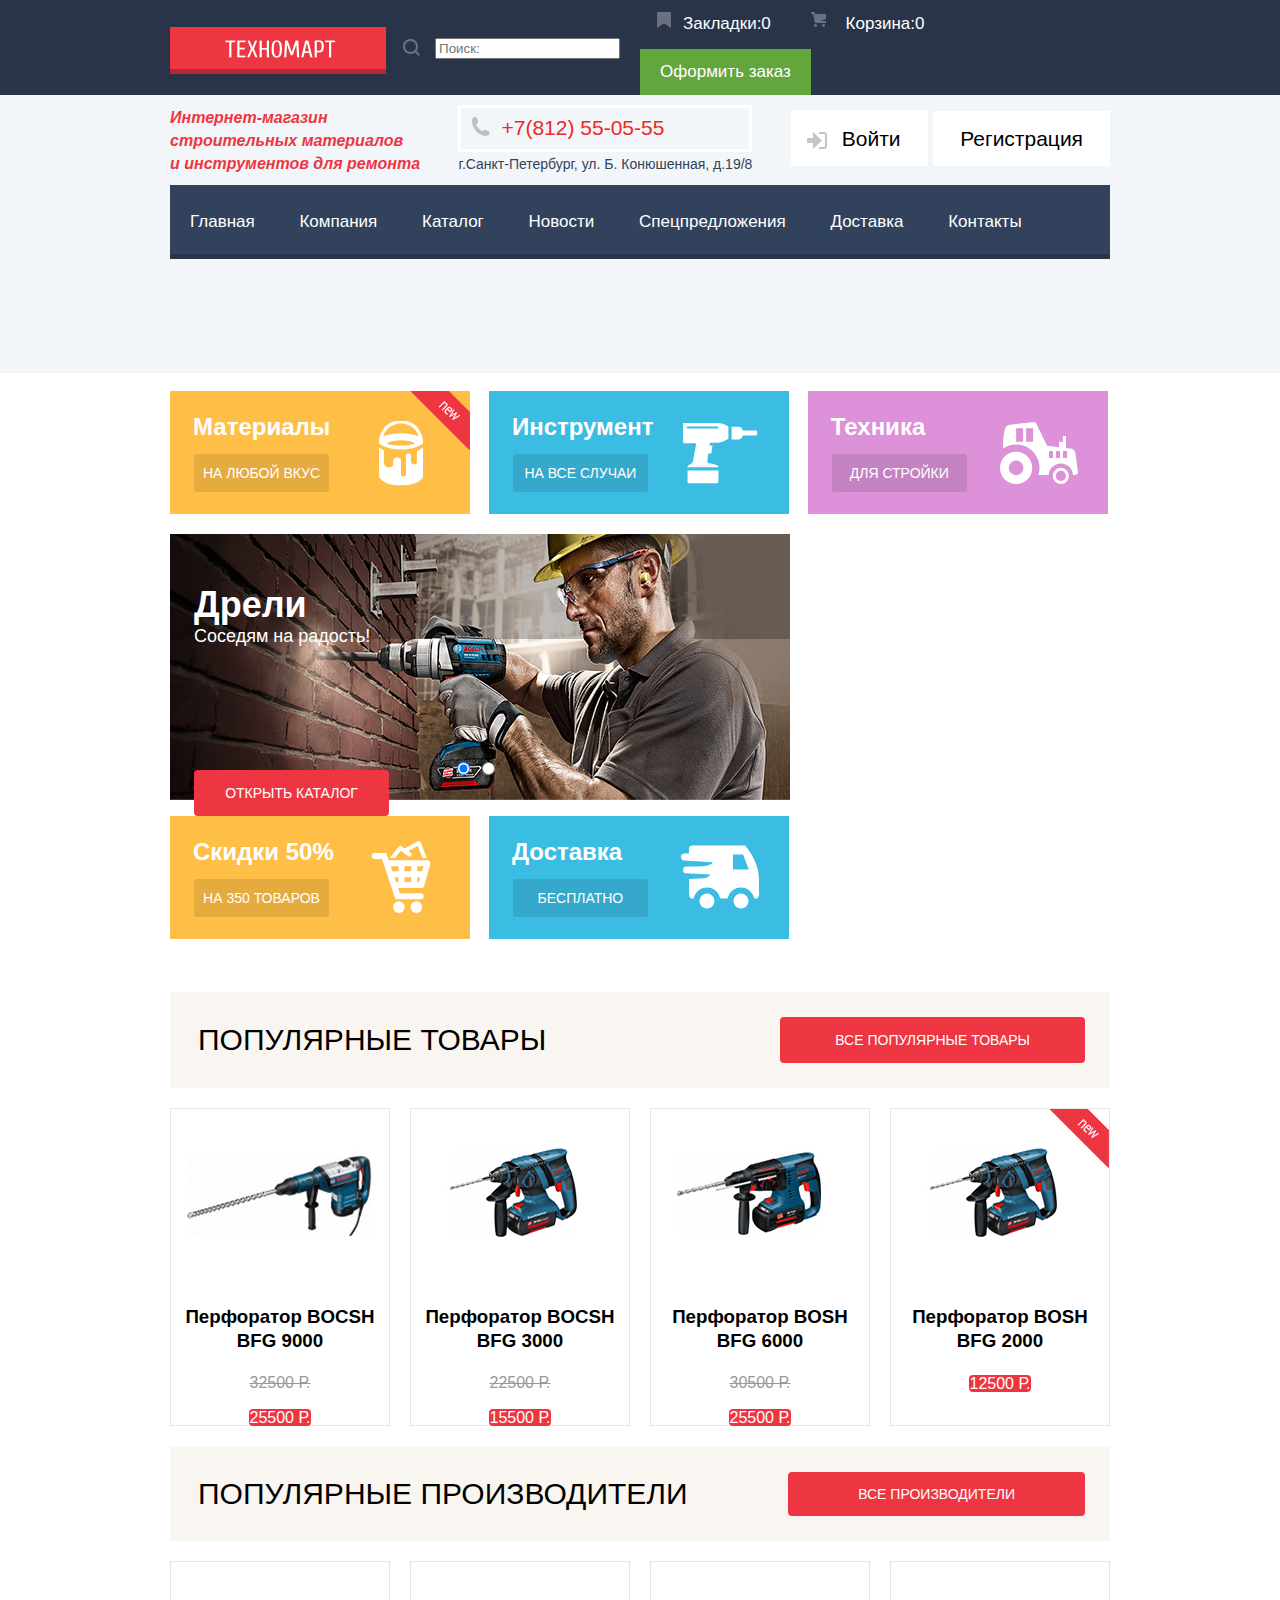
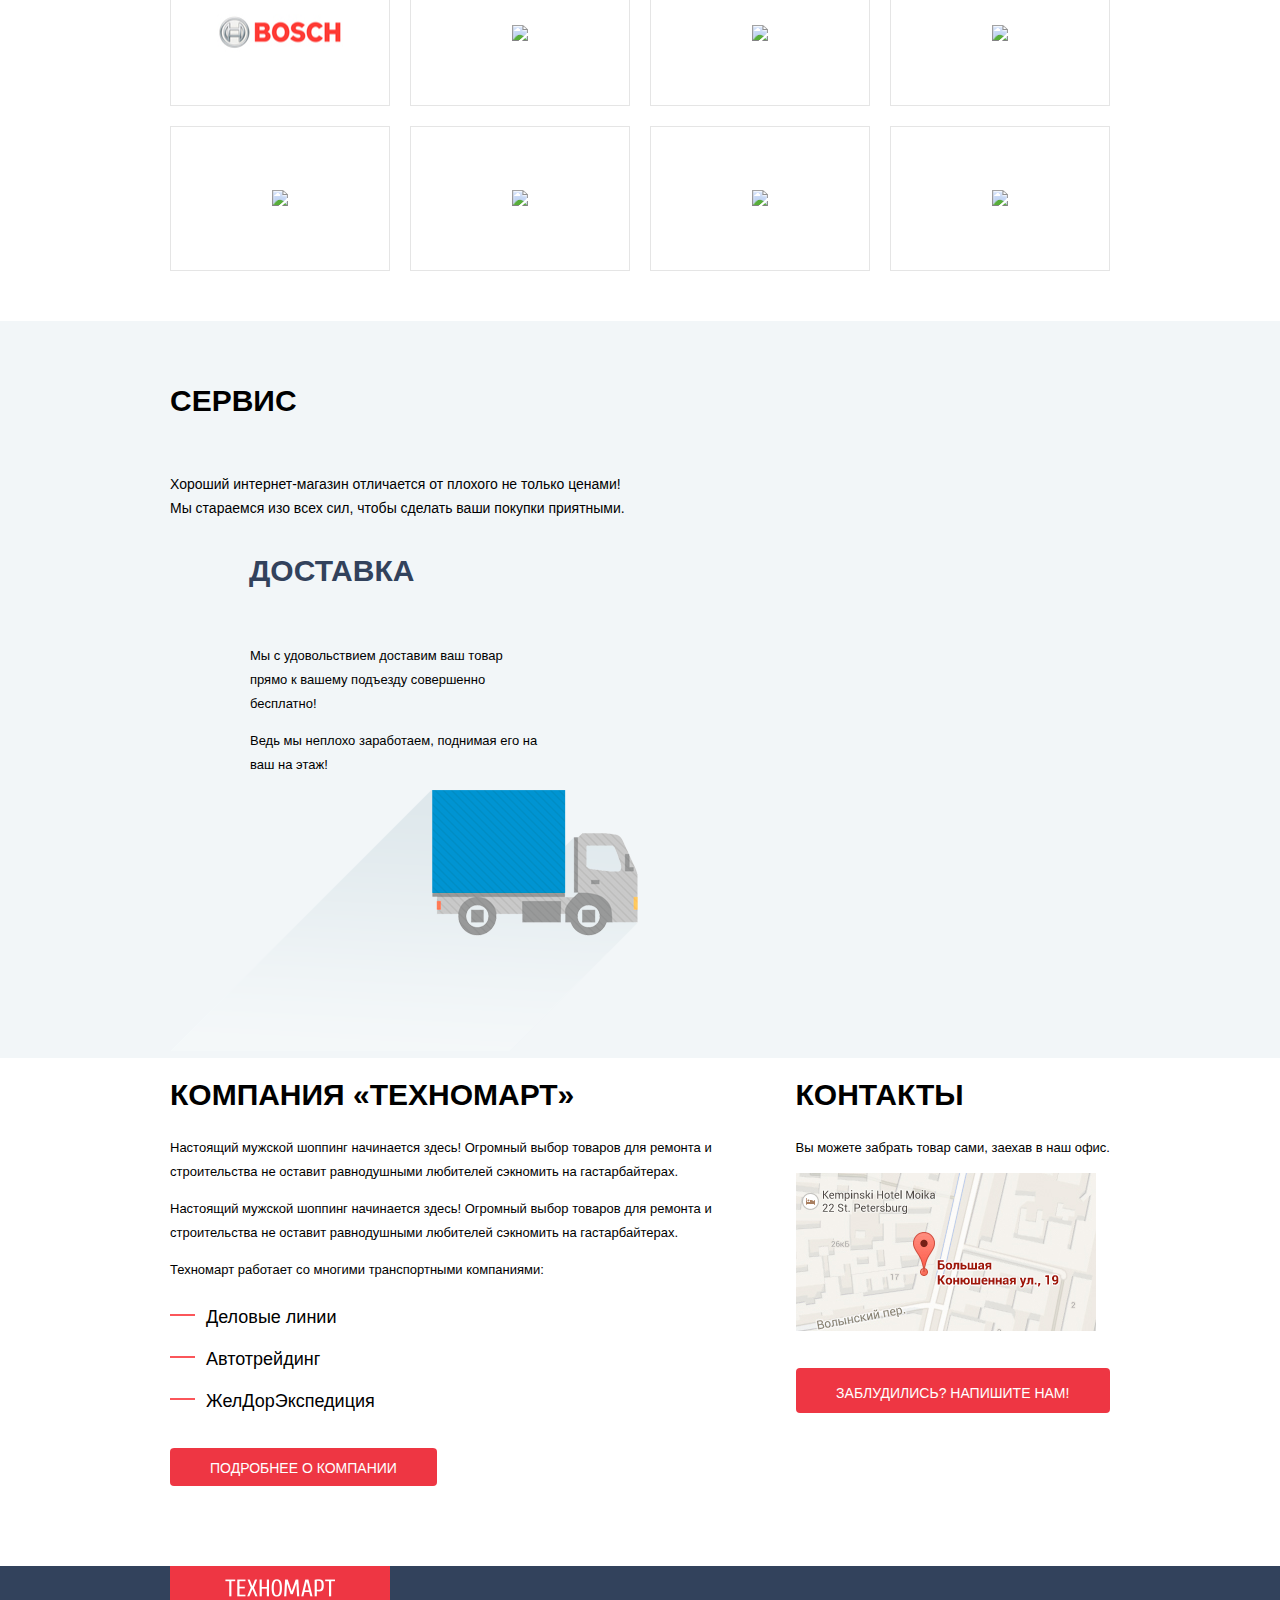
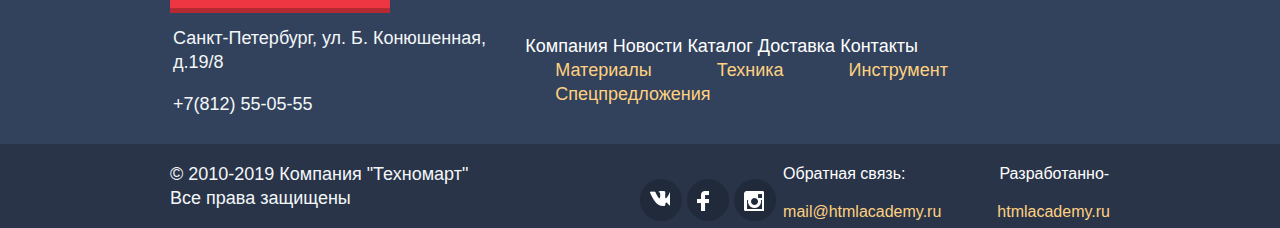
==== commit 8c0ea4ec: "cc" ====
--- a/index.html
+++ b/index.html
@@ -127,7 +127,7 @@
       </section>
 
 
-       <div class="popular-goods clearfix">
+       <div class="popular-goods">
          <h1>популярные товары</h1>
          <a href="popular-goods" class=button>все популярные товары</a>
        </div>
@@ -161,7 +161,7 @@
            <a href="#bfg6000" class="button">12500 Р.</a>
         </div>
         </section>
-        <div class="popular-firms clearfix">
+        <div class="popular-firms">
           <h1>популярные производители</h1>
           <a href="popular-firms" class=button>все производители</a>
         </div>
--- a/css/style.css
+++ b/css/style.css
@@ -138,22 +138,27 @@
   padding: 0;
   margin: 0;
 }
+ul.navigation-list-up.list-unstyled {
+    margin: 0px 0px 0px 20px;
+}
+
+.search{
+  position: relative;
+  padding: 12px 0px 12px 49px;
+  color: #ffffff;
+  background: #293449;
+}
+
 .search::before {
   content: "";
   position: absolute;
-  top: 12px;
+  top: 15px;
   left: 17px;
   width: 18px;
   height: 18px;
   background: url(../img/icon-search.png) no-repeat;
 }
-.bookmarks {
-  position: relative;
-
-
-  padding: 17px 0 12px 45px;
-  font-size: 17px;
-}
+
 
 .bookmarks::before {
   content: "";
@@ -170,38 +175,46 @@
 
 background: url(../img/bookmarks hover.png) no-repeat
 }
+
+a.bookmarks {
+  position: relative;
+  font-size: 17px;
+  padding: 12px 20px 13px 43px;
+}
+
 .basket {
   position: relative;
 
-
-  padding: 12px 0 12px 50px;
   font-size: 17px;
 }
 .full-basket {
-  background: #ee3643;
+  background: #ee3 643;
 }
 
 .basket::before {
   content: "";
   position: absolute;
-  top: 10px;
+  top: 12px;
   left: 15px;
   width: 20px;
   height: 20px;
   background: url(../img/cart-icon.png) no-repeat;
 }
 
+a.basket {
+    padding: 12px 22px 13px 50px;
+}
 
 
 .order {
-
-  padding: 12px 22px 12px 20px;
   font-size: 17px;
   line-height: 18px;
-
   text-decoration: none;
-
   background: #63a63e;
+}
+
+a.order {
+    padding: 14px 20px 14px 20px;
 }
 
 .user-block{
@@ -224,8 +237,8 @@
 .user-item .login{
   padding: 15px 26px 14px 49px;
 }
-.user-item .registration{
-  padding: 14px 25px 12px 0px;
+.user-list .registration{
+  padding: 14px 25px 14px 25px;
 }
 
 .user-link::before{
@@ -365,33 +378,47 @@
 /*фон производители и товары*/
 .popular-goods,
 .popular-firms{
+  display: flex;
+  justify-content: space-between;
+  align-items: center;
   background-color: #f9f5f0;
   margin-bottom: 20px;
 }
 .popular-goods h1,
 .popular-firms h1{
 
-  margin: 30px 0 29px 28px;
+  margin: 30px 0px 29px 28px;
   font-weight: 400;
-  font-style: normal;
+
   font-size: 30px;
   line-height: 30px;
   text-transform: uppercase;
 }
 
-.popular-goods .button,
-.popular-firms .button {
-
-    padding: 11px 55px 9px;
-    margin: 25px 24px 0 0;
-    font-size: 14px;
-    line-height: 18px;
-    text-align: center;
-    text-decoration: none;
-    background-color: #ee3643;
-    color: #ffffff;
-    border-radius: 4px;
-  }
+.popular-goods .button {
+
+  padding: 14px 55px 14px 55px;
+  margin: 25px;
+  font-size: 14px;
+  line-height: 18px;
+  text-align: center;
+  text-decoration: none;
+  background-color: #ee3643;
+  color: #ffffff;
+  border-radius: 4px;
+ }
+
+ .popular-firms .button{
+   padding: 13px 70px 13px 70px;
+   margin: 25px;
+   font-size: 14px;
+   line-height: 18px;
+   text-align: center;
+   text-decoration: none;
+   background-color: #ee3643;
+   color: #ffffff;
+   border-radius: 4px;
+ }
 
   .clearfix:after {
       content: '';
@@ -425,10 +452,8 @@
 
 /*область для телефон*/
 .contacts-company{
-position: relative;
-
+  position: relative;
   border: 3px solid #ffffff;
-
   font-size: 21px;
   line-height: 18px;
 }
@@ -475,15 +500,6 @@
   color:#000000;
 }
 
-.registration {
-
-
-  font-size: 21px;
-  background-color: #ffffff;
-  border: 2px solid #ffffff;
-  color:#000000;
-}
-
 .login::before {
   content: "";
   position: absolute;
@@ -493,6 +509,27 @@
   height: 20px;
   background: url("../img/icon-login.png") no-repeat;
 }
+
+.header-inner{
+  display: flex;
+  justify-content: space-between;
+  align-items: center;
+}
+
+.header-inner{
+  width: 940px;
+  margin: 0 auto;
+}
+
+
+
+.registration {
+  font-size: 21px;
+  background-color: #ffffff;
+  border: 2px solid #ffffff;
+  color:#000000;
+}
+
 
 .user-list li{
   display: inline-block;
@@ -540,14 +577,16 @@
 
 .offering{
   position: relative;
-
+  display: inline-block;
   width: 300px;
   height: 123px;
-
+  margin: 0 0 20px 15px;
   vertical-align: middle;
   background-color: #ffbf47;
 }
-
+.offering:first-child {
+  margin-left: 0;
+}
 .offering:nth-child(2) {
   background: #3bbce3;
 }
@@ -563,21 +602,15 @@
 }
 
 .slider {
-  /*position: relative;
-  display: inline-block;*/
-
-  width: 620px;
-  height: 266px;
-  margin: 0 auto;
+  position: relative;
 }
 
 .angle-controls {
   position: absolute;
-  z-index: 60;
-  bottom: 14%;
-  left: 45%;
-  width: 60px;
-  height: 10px;
+
+  bottom: 12%;
+  left: 30%;
+
   text-align: center;
 }
 
@@ -585,7 +618,7 @@
 .slaide .button {
   display: block;
   width: 195px;
-  padding: 10px 0;
+  padding: 14px 0;
   margin-top: 122px;
   font-weight: 400;
   font-size: 14px;
@@ -655,6 +688,10 @@
 background-color: #ee3643;
 border-radius: 4px;
 }*/
+
+section.offers-all {
+  margin-bottom: 33px;
+}
 .list-sorting{
   display: flex;
   justify-content: space-between;
@@ -876,6 +913,10 @@
   text-align: center;
   vertical-align: middle;
   border: 1px solid #e5e5e5;
+}
+
+.perforator-image {
+ margin-left: 0px;
 }
 
 .perforator-image:nth-child(3n) {
@@ -1261,36 +1302,15 @@
   margin: 0 auto;
   min-height: 42px;
 }
-.header-contacts h1{
-  margin: 0;
-  padding: 0;
-
-}
-
-.header-inner{
-  display: flex;
-  justify-content: space-between;
-  align-items: center;
-}
-
-.header-inner{
-  width: 940px;
-  margin: 0 auto;
-}
-.contacts-list{
-
-}
+
+
+
 
 .header-action{
   min-height: 42px;
 }
 
-.search{
-  position: relative;
-
-  color: #ffffff;
-  background: #293449;
-}
+
 
 .info{
   flex:1;
